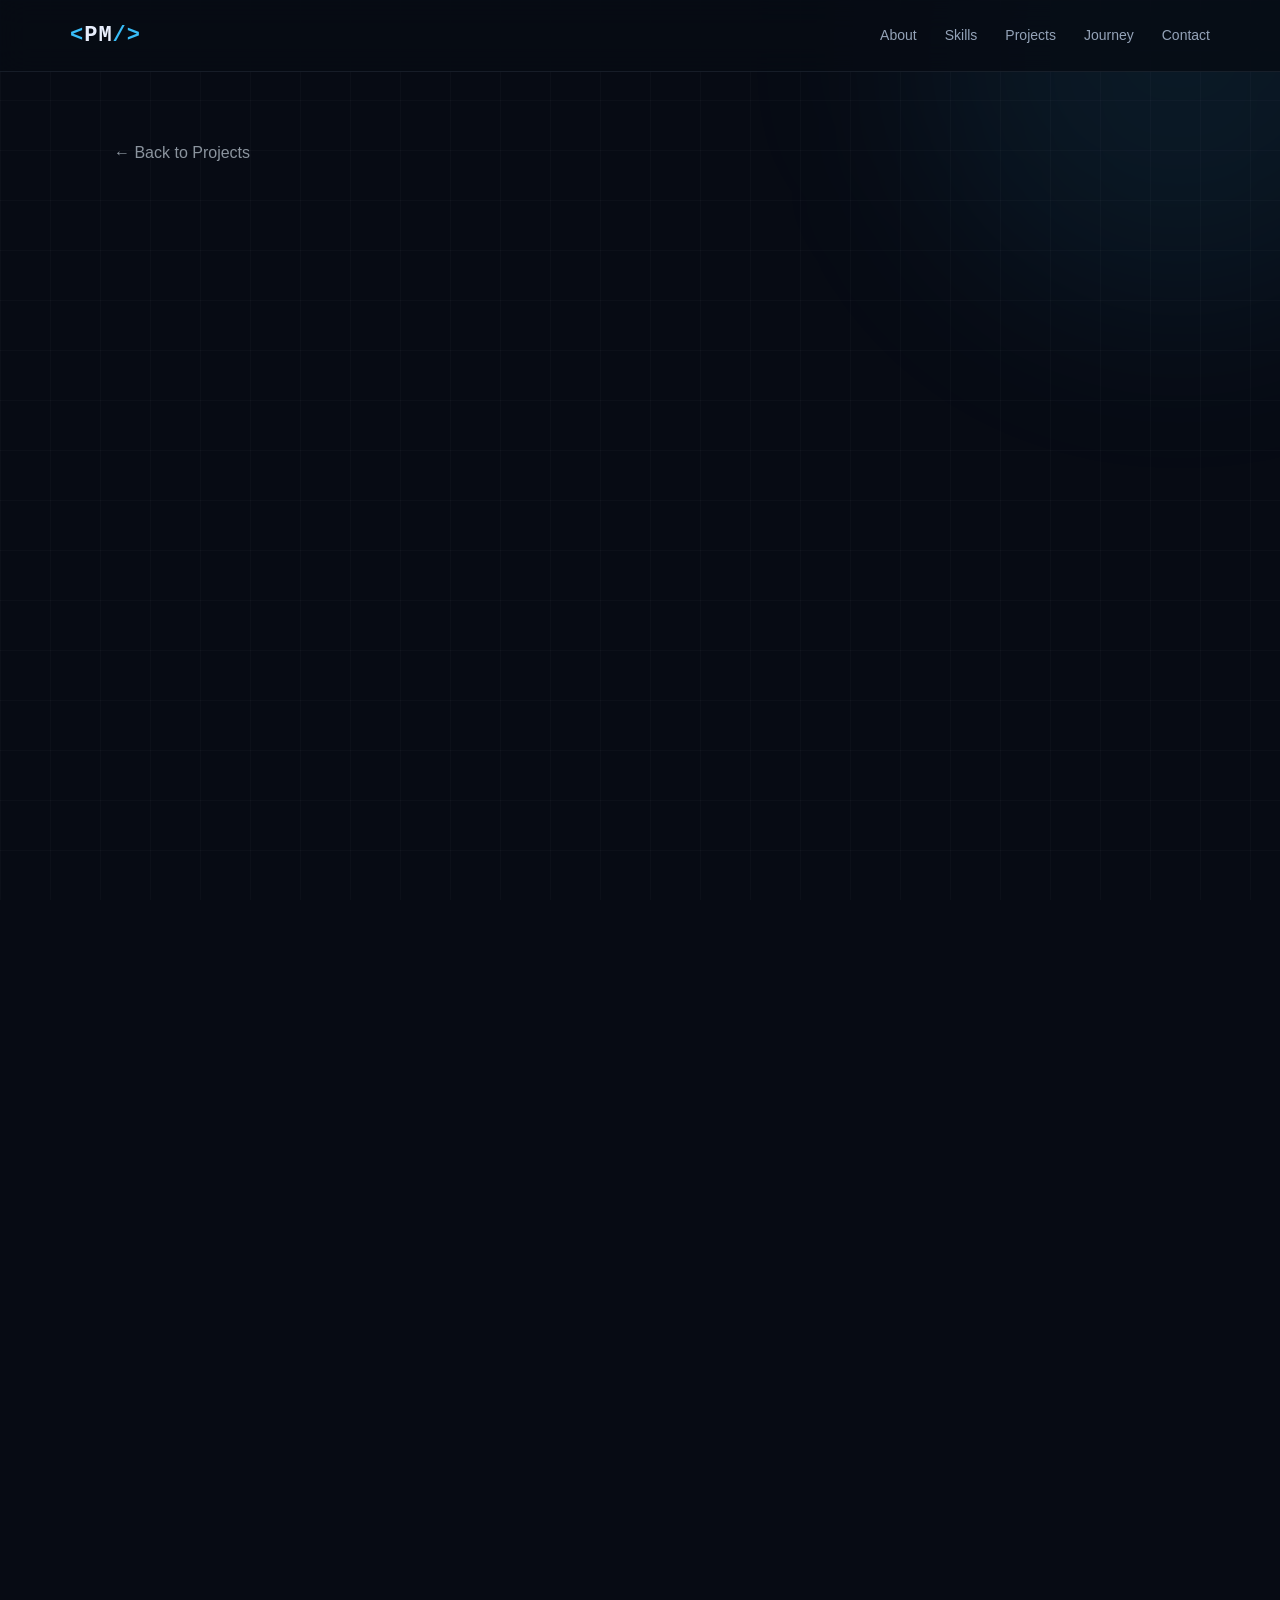
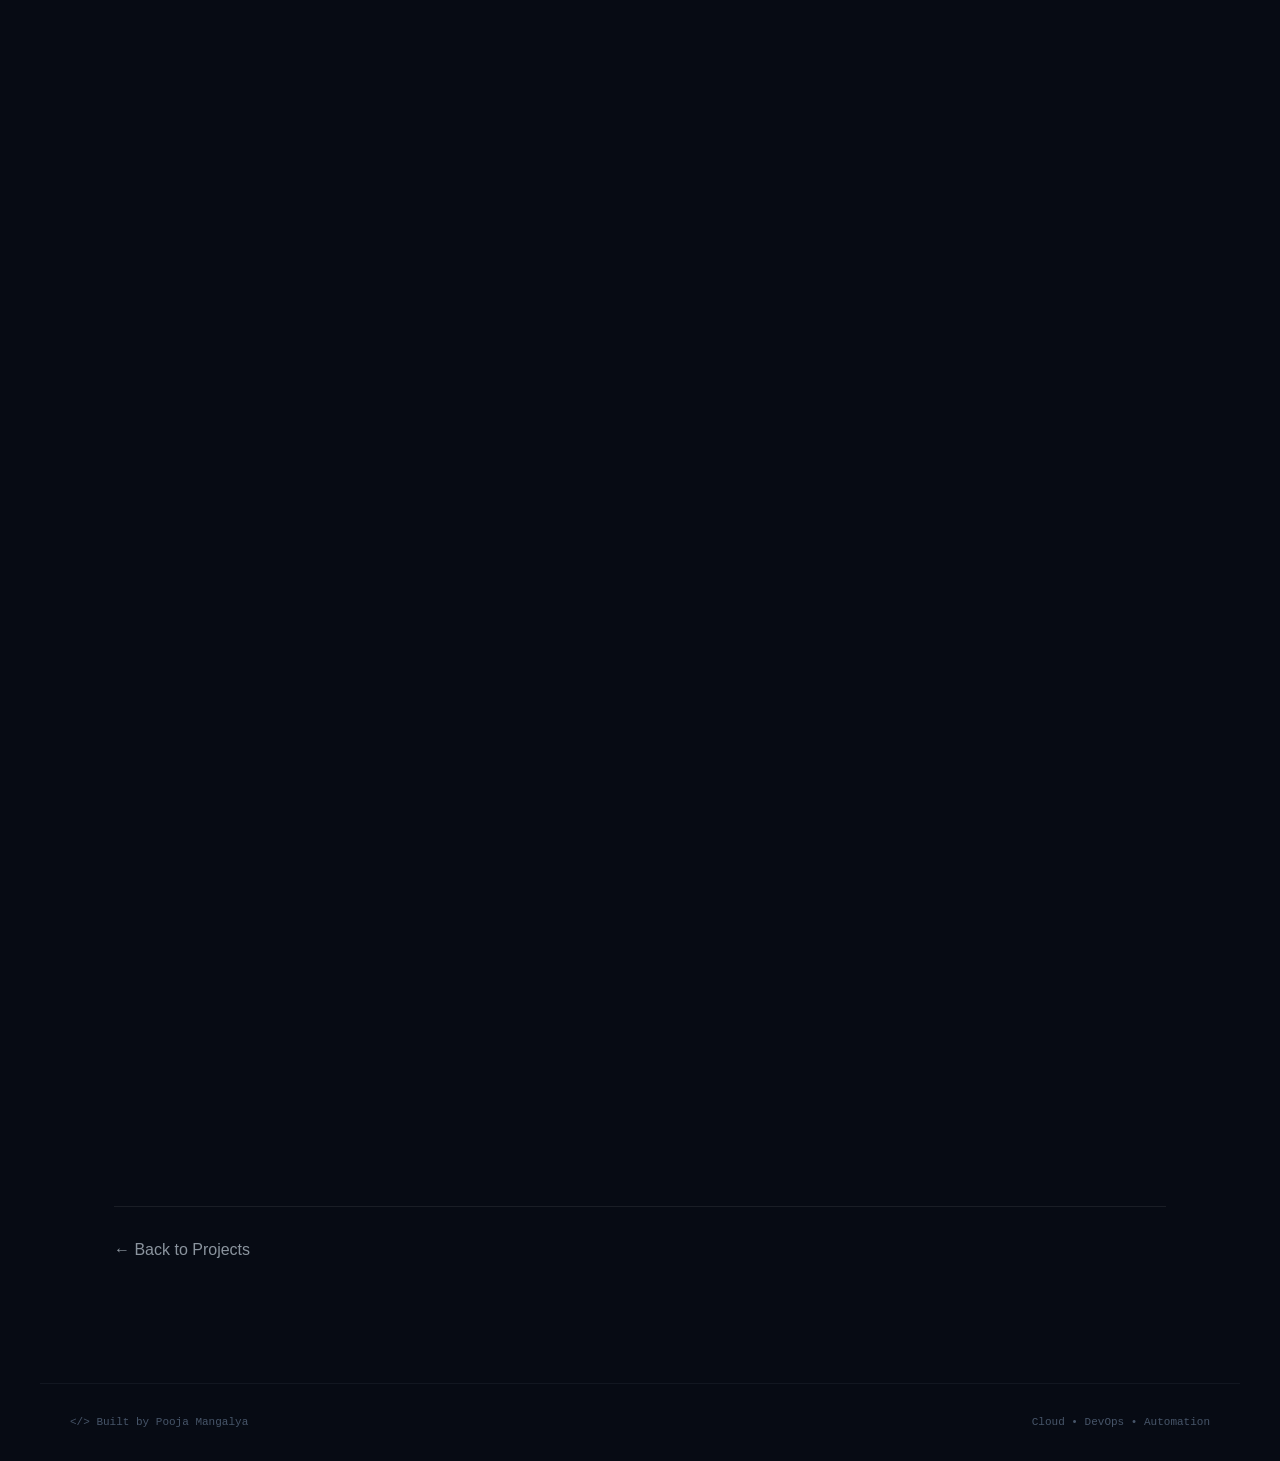
==== project-aws.html @ 2af5103a "Create project-aws.html" ====
<!DOCTYPE html>
<html lang="en">

<head>
    <meta charset="UTF-8">
    <meta name="viewport" content="width=device-width, initial-scale=1.0">

    <title>AWS 3-Tier Architecture | Pooja Mangalya</title>

    <meta name="description"
        content="AWS 3-Tier Architecture project by Pooja Mangalya.">

    <link rel="stylesheet" href="style.css">

    <style>
        /* =========================
           PROJECT CASE STUDY
           ========================= */

        .case-study {
            max-width: 1100px;
            margin: 0 auto;
            padding: 140px 24px 80px;
        }

        .back-link {
            display: inline-block;
            margin-bottom: 40px;
            color: #8b949e;
            text-decoration: none;
            transition: 0.3s;
        }

        .back-link:hover {
            color: #00d9ff;
            transform: translateX(-5px);
        }

        .case-label {
            color: #00d9ff;
            font-size: 0.85rem;
            letter-spacing: 2px;
            margin-bottom: 15px;
        }

        .case-study h1 {
            font-size: clamp(2.5rem, 6vw, 5rem);
            line-height: 1.05;
            margin-bottom: 25px;
        }

        .case-study h1 span {
            color: #00d9ff;
        }

        .case-intro {
            max-width: 750px;
            color: #aab4c3;
            font-size: 1.1rem;
            line-height: 1.8;
            margin-bottom: 35px;
        }

        .case-tags {
            display: flex;
            flex-wrap: wrap;
            gap: 10px;
            margin-bottom: 70px;
        }

        .case-tags span {
            border: 1px solid rgba(0, 217, 255, 0.3);
            padding: 8px 14px;
            border-radius: 20px;
            color: #d7e1ea;
            font-size: 0.85rem;
        }

        .case-section {
            margin-bottom: 70px;
        }

        .case-section h2 {
            font-size: 2rem;
            margin-bottom: 20px;
        }

        .case-section h2 span {
            color: #00d9ff;
        }

        .case-section p,
        .case-section li {
            color: #aab4c3;
            line-height: 1.8;
        }

        .case-section ul {
            padding-left: 20px;
        }

        /* Architecture placeholder */

        .architecture-placeholder {
            min-height: 300px;
            border: 1px dashed rgba(0, 217, 255, 0.35);
            border-radius: 18px;
            display: flex;
            align-items: center;
            justify-content: center;
            text-align: center;
            padding: 30px;
            background: rgba(0, 217, 255, 0.03);
        }

        .architecture-placeholder div {
            max-width: 500px;
        }

        .architecture-placeholder .placeholder-icon {
            font-size: 3rem;
            margin-bottom: 15px;
        }

        .architecture-placeholder h3 {
            margin-bottom: 10px;
        }

        .architecture-placeholder p {
            margin: 0;
        }

        /* Architecture flow */

        .architecture-flow {
            display: flex;
            flex-wrap: wrap;
            align-items: center;
            justify-content: center;
            gap: 15px;
            margin-top: 30px;
        }

        .architecture-box {
            padding: 18px 22px;
            border: 1px solid rgba(0, 217, 255, 0.25);
            border-radius: 12px;
            background: rgba(255, 255, 255, 0.03);
            text-align: center;
            min-width: 130px;
        }

        .architecture-box strong {
            display: block;
            margin-bottom: 5px;
        }

        .architecture-box small {
            color: #8b949e;
        }

        .architecture-arrow {
            color: #00d9ff;
            font-size: 1.5rem;
        }

        /* Info cards */

        .info-grid {
            display: grid;
            grid-template-columns: repeat(auto-fit, minmax(220px, 1fr));
            gap: 20px;
        }

        .info-card {
            padding: 25px;
            border: 1px solid rgba(255, 255, 255, 0.08);
            border-radius: 16px;
            background: rgba(255, 255, 255, 0.025);
        }

        .info-card h3 {
            margin-bottom: 10px;
        }

        .info-card p {
            margin: 0;
            font-size: 0.95rem;
        }

        .case-footer {
            margin-top: 80px;
            padding-top: 30px;
            border-top: 1px solid rgba(255, 255, 255, 0.08);
        }

        @media (max-width: 700px) {

            .case-study {
                padding-top: 110px;
            }

            .architecture-arrow {
                transform: rotate(90deg);
            }

        }
    </style>

</head>


<body>

    <!-- NAVBAR -->

    <header class="navbar">

        <div class="nav-container">

            <a href="index.html" class="logo">
                <span>&lt;</span>PM<span>/&gt;</span>
            </a>

            <nav>
                <a href="index.html#about">About</a>
                <a href="index.html#skills">Skills</a>
                <a href="index.html#projects">Projects</a>
                <a href="index.html#journey">Journey</a>
                <a href="index.html#contact">Contact</a>
            </nav>

        </div>

    </header>


    <!-- CASE STUDY -->

    <main class="case-study">

        <a href="index.html#projects" class="back-link">
            ← Back to Projects
        </a>


        <!-- HEADER -->

        <section>

            <p class="case-label">
                PROJECT 01 / AWS / CLOUD
            </p>

            <h1>
                AWS <span>3-Tier</span><br>
                Architecture
            </h1>

            <p class="case-intro">
                Designed and implemented a three-tier application architecture
                on AWS using separate layers for presentation, application
                processing and database services.
            </p>


            <div class="case-tags">

                <span>AWS</span>
                <span>VPC</span>
                <span>EC2</span>
                <span>Load Balancer</span>
                <span>RDS</span>
                <span>Networking</span>

            </div>

        </section>


        <!-- OBJECTIVE -->

        <section class="case-section">

            <h2>
                Project <span>Objective</span>
            </h2>

            <p>
                The objective was to understand how a scalable and secure
                application can be structured on AWS by separating the
                presentation, application and database layers.
            </p>

            <p>
                The architecture was designed to isolate resources into
                appropriate network layers while allowing controlled
                communication between them.
            </p>

        </section>


        <!-- ARCHITECTURE -->

        <section class="case-section">

            <h2>
                Architecture
            </h2>

            <!-- PLACEHOLDER FOR YOUR FUTURE DIAGRAM -->

            <div class="architecture-placeholder">

                <div>

                    <div class="placeholder-icon">
                        ☁️
                    </div>

                    <h3>
                        Architecture Diagram Coming Soon
                    </h3>

                    <p>
                        I will add the architecture diagram and screenshots
                        after rebuilding this project as part of my AWS
                        knowledge refresh.
                    </p>

                </div>

            </div>


            <!-- SIMPLE FLOW -->

            <div class="architecture-flow">

                <div class="architecture-box">
                    <strong>Internet</strong>
                    <small>Users</small>
                </div>

                <div class="architecture-arrow">→</div>

                <div class="architecture-box">
                    <strong>ALB</strong>
                    <small>Load Balancer</small>
                </div>

                <div class="architecture-arrow">→</div>

                <div class="architecture-box">
                    <strong>EC2</strong>
                    <small>Application</small>
                </div>

                <div class="architecture-arrow">→</div>

                <div class="architecture-box">
                    <strong>RDS</strong>
                    <small>Database</small>
                </div>

            </div>

        </section>


        <!-- WHAT I BUILT -->

        <section class="case-section">

            <h2>
                What I <span>Built</span>
            </h2>

            <div class="info-grid">

                <div class="info-card">

                    <h3>🌐 VPC</h3>

                    <p>
                        Created a dedicated AWS VPC to provide an isolated
                        network environment for the application.
                    </p>

                </div>


                <div class="info-card">

                    <h3>⚖️ Load Balancer</h3>

                    <p>
                        Used a load balancer to distribute incoming
                        application traffic across available instances.
                    </p>

                </div>


                <div class="info-card">

                    <h3>💻 EC2</h3>

                    <p>
                        Used EC2 instances to host the application layer
                        of the architecture.
                    </p>

                </div>


                <div class="info-card">

                    <h3>🗄️ RDS</h3>

                    <p>
                        Used Amazon RDS as the database layer, keeping
                        database resources separate from the application layer.
                    </p>

                </div>

            </div>

        </section>


        <!-- NETWORKING -->

        <section class="case-section">

            <h2>
                Networking & <span>Security</span>
            </h2>

            <ul>

                <li>
                    Designed separate network layers for different
                    application components.
                </li>

                <li>
                    Configured routing and connectivity between required
                    resources.
                </li>

                <li>
                    Used security controls to restrict unnecessary access
                    between layers.
                </li>

                <li>
                    Applied the principle of allowing only required
                    communication between components.
                </li>

            </ul>

        </section>


        <!-- SCALABILITY -->

        <section class="case-section">

            <h2>
                Scalability
            </h2>

            <p>
                A three-tier architecture provides a foundation for scaling
                individual layers independently. The application layer can
                be expanded without directly exposing or modifying the
                database layer.
            </p>

        </section>


        <!-- LEARNINGS -->

        <section class="case-section">

            <h2>
                Key <span>Learnings</span>
            </h2>

            <div class="info-grid">

                <div class="info-card">

                    <h3>☁ AWS Networking</h3>

                    <p>
                        Improved my understanding of VPCs, subnets,
                        routing and connectivity.
                    </p>

                </div>


                <div class="info-card">

                    <h3>🔐 Security</h3>

                    <p>
                        Learned why application components should not
                        all be directly exposed to the internet.
                    </p>

                </div>


                <div class="info-card">

                    <h3>📈 Architecture</h3>

                    <p>
                        Understood how separating application layers
                        improves organization and scalability.
                    </p>

                </div>


                <div class="info-card">

                    <h3>🛠 Hands-on Practice</h3>

                    <p>
                        Gained practical experience working with
                        AWS infrastructure components.
                    </p>

                </div>

            </div>

        </section>


        <!-- FUTURE UPDATE -->

        <section class="case-section">

            <h2>
                Next <span>Iteration</span>
            </h2>

            <p>
                I plan to rebuild this architecture from scratch to
                strengthen my AWS networking and architecture fundamentals.
                The updated architecture diagram, screenshots and
                implementation notes will be added here afterward.
            </p>

        </section>


        <!-- FOOTER -->

        <div class="case-footer">

            <a href="index.html#projects" class="back-link">
                ← Back to Projects
            </a>

        </div>

    </main>


    <footer>

        <p>
            &lt;/&gt; Built by Pooja Mangalya
        </p>

        <p>
            Cloud • DevOps • Automation
        </p>

    </footer>


</body>

</html>
---- style.css ----
/* =========================================================
   POOJA MANGALYA — CLOUD & DEVOPS PORTFOLIO
   Creative Cloud / Terminal Theme
   ========================================================= */


/* =========================
   GLOBAL
   ========================= */

* {
    margin: 0;
    padding: 0;
    box-sizing: border-box;
}

html {
    scroll-behavior: smooth;
}

body {
    font-family: "Segoe UI", Arial, sans-serif;
    background: #070b14;
    color: #e8eefc;
    line-height: 1.6;
    overflow-x: hidden;
}

a {
    color: inherit;
    text-decoration: none;
}

::selection {
    background: #38bdf8;
    color: #070b14;
}


/* =========================
   BACKGROUND
   ========================= */

body::before {
    content: "";
    position: fixed;
    inset: 0;
    pointer-events: none;
    z-index: -1;

    background-image:
        linear-gradient(rgba(255,255,255,0.025) 1px, transparent 1px),
        linear-gradient(90deg, rgba(255,255,255,0.025) 1px, transparent 1px);

    background-size: 50px 50px;
}

body::after {
    content: "";
    position: fixed;
    width: 500px;
    height: 500px;
    top: -200px;
    right: -150px;
    border-radius: 50%;
    background: rgba(56, 189, 248, 0.08);
    filter: blur(100px);
    pointer-events: none;
    z-index: -1;
}


/* =========================
   NAVBAR
   ========================= */

.navbar {
    position: fixed;
    top: 0;
    left: 0;
    width: 100%;
    z-index: 1000;

    background: rgba(7, 11, 20, 0.82);
    backdrop-filter: blur(15px);
    border-bottom: 1px solid rgba(148, 163, 184, 0.12);
}

.nav-container {
    max-width: 1200px;
    margin: auto;

    padding: 18px 30px;

    display: flex;
    align-items: center;
    justify-content: space-between;
}

.logo {
    font-family: monospace;
    font-size: 22px;
    font-weight: 800;
    letter-spacing: 1px;
}

.logo span {
    color: #38bdf8;
}

nav {
    display: flex;
    gap: 28px;
}

nav a {
    font-size: 14px;
    color: #94a3b8;
    transition: 0.3s;
}

nav a:hover {
    color: #38bdf8;
}

.menu-btn {
    display: none;
    border: none;
    background: transparent;
    color: #e8eefc;
    font-size: 25px;
    cursor: pointer;
}


/* =========================
   HERO
   ========================= */

.hero {
    min-height: 100vh;
    max-width: 1200px;
    margin: auto;

    padding: 150px 30px 80px;

    display: grid;
    grid-template-columns: 1.15fr 0.85fr;
    align-items: center;
    gap: 60px;

    position: relative;
}

.hero-content {
    position: relative;
    z-index: 2;
}

.terminal-label {
    display: inline-block;

    padding: 9px 15px;

    border: 1px solid rgba(56, 189, 248, 0.25);
    border-radius: 6px;

    background: rgba(15, 23, 42, 0.7);

    font-family: monospace;
    font-size: 13px;

    color: #94a3b8;

    margin-bottom: 30px;
}

.terminal-dot {
    display: inline-block;

    width: 8px;
    height: 8px;

    background: #4ade80;
    border-radius: 50%;

    margin-right: 8px;

    box-shadow: 0 0 10px rgba(74, 222, 128, 0.7);
}

.typing-text {
    color: #38bdf8;
    margin-left: 5px;
}

.hero-small {
    color: #38bdf8;
    font-family: monospace;
    font-size: 14px;
    letter-spacing: 4px;
    margin-bottom: 10px;
}

.hero h1 {
    font-size: clamp(55px, 8vw, 90px);
    line-height: 0.95;
    letter-spacing: -4px;
    margin-bottom: 20px;
}

.hero h1 span {
    display: block;

    background: linear-gradient(
        90deg,
        #38bdf8,
        #818cf8,
        #c084fc
    );

    -webkit-background-clip: text;
    -webkit-text-fill-color: transparent;
}

.hero h2 {
    font-size: 24px;
    font-weight: 400;
    color: #cbd5e1;
    margin-bottom: 20px;
}

.hero-description {
    max-width: 650px;
    color: #94a3b8;
    font-size: 17px;
}

.hero-description strong {
    color: #e2e8f0;
}

.hero-tags {
    display: flex;
    flex-wrap: wrap;
    gap: 10px;
    margin: 25px 0;
}

.hero-tags span {
    padding: 7px 12px;

    border: 1px solid rgba(148, 163, 184, 0.15);
    border-radius: 20px;

    background: rgba(15, 23, 42, 0.7);

    font-size: 13px;
    color: #cbd5e1;
}

.hero-buttons {
    display: flex;
    flex-wrap: wrap;
    gap: 14px;
    margin-top: 30px;
}

.btn {
    display: inline-block;

    padding: 12px 22px;

    border-radius: 7px;

    font-size: 14px;
    font-weight: 600;

    transition: 0.3s;
}

.primary-btn {
    background: #38bdf8;
    color: #06111c;

    box-shadow: 0 0 25px rgba(56, 189, 248, 0.15);
}

.primary-btn:hover {
    transform: translateY(-3px);
    box-shadow: 0 0 35px rgba(56, 189, 248, 0.35);
}

.secondary-btn {
    border: 1px solid rgba(148, 163, 184, 0.25);
    color: #cbd5e1;
}

.secondary-btn:hover {
    border-color: #38bdf8;
    color: #38bdf8;
}

.social-links {
    display: flex;
    gap: 22px;
    margin-top: 25px;
}

.social-links a {
    font-family: monospace;
    font-size: 13px;
    color: #64748b;
    transition: 0.3s;
}

.social-links a:hover {
    color: #38bdf8;
}


/* =========================
   HERO CLOUD VISUAL
   ========================= */

.hero-visual {
    height: 500px;
    position: relative;

    display: flex;
    align-items: center;
    justify-content: center;
}

.cloud-core {
    width: 250px;
    height: 250px;

    border-radius: 50%;

    display: flex;
    flex-direction: column;
    align-items: center;
    justify-content: center;

    background:
        radial-gradient(
            circle,
            rgba(56, 189, 248, 0.18),
            rgba(15, 23, 42, 0.5) 65%
        );

    border: 1px solid rgba(56, 189, 248, 0.25);

    box-shadow:
        0 0 50px rgba(56, 189, 248, 0.1),
        inset 0 0 50px rgba(56, 189, 248, 0.04);

    z-index: 2;
}

.cloud-icon {
    font-size: 60px;
    margin-bottom: 8px;
}

.cloud-core p {
    font-family: monospace;
    font-size: 10px;
    letter-spacing: 3px;
    color: #64748b;
}

.cloud-orbit {
    position: absolute;

    border: 1px dashed rgba(56, 189, 248, 0.2);

    border-radius: 50%;
}

.orbit-one {
    width: 370px;
    height: 370px;
    animation: rotate 18s linear infinite;
}

.orbit-two {
    width: 480px;
    height: 230px;
    transform: rotate(-30deg);
    animation: rotateReverse 22s linear infinite;
}

@keyframes rotate {
    from {
        transform: rotate(0deg);
    }

    to {
        transform: rotate(360deg);
    }
}

@keyframes rotateReverse {
    from {
        transform: rotate(-30deg);
    }

    to {
        transform: rotate(-390deg);
    }
}

.floating-card {
    position: absolute;

    padding: 10px 15px;

    border: 1px solid rgba(148, 163, 184, 0.15);
    border-radius: 7px;

    background: rgba(15, 23, 42, 0.85);

    backdrop-filter: blur(10px);

    font-family: monospace;
    font-size: 12px;

    color: #cbd5e1;

    box-shadow: 0 10px 30px rgba(0,0,0,0.2);

    z-index: 3;
}

.card-aws {
    top: 60px;
    right: 30px;
}

.card-docker {
    bottom: 70px;
    right: 20px;
}

.card-terraform {
    bottom: 40px;
    left: 30px;
}

.card-linux {
    top: 120px;
    left: 20px;
}


/* =========================
   SECTIONS
   ========================= */

.section {
    max-width: 1200px;
    margin: auto;

    padding: 110px 30px;
}

.section-heading {
    max-width: 750px;
    margin-bottom: 55px;
}

.section-number {
    font-family: monospace;
    color: #38bdf8;
    font-size: 12px;
    letter-spacing: 3px;
    margin-bottom: 15px;
}

.section-heading h2 {
    font-size: clamp(34px, 5vw, 55px);
    line-height: 1.1;
    margin-bottom: 18px;
}

.section-heading h2 span {
    color: #38bdf8;
}

.section-heading > p:last-child {
    color: #64748b;
}


/* =========================
   ABOUT
   ========================= */

.about-grid {
    display: grid;
    grid-template-columns: 1fr 1fr;
    gap: 70px;
    align-items: center;
}

.about-text p {
    color: #94a3b8;
    margin-bottom: 20px;
    font-size: 16px;
}

.about-text strong {
    color: #e2e8f0;
}

.about-terminal {
    border: 1px solid rgba(148, 163, 184, 0.15);
    border-radius: 10px;

    overflow: hidden;

    background: #0b1120;

    box-shadow: 0 20px 60px rgba(0,0,0,0.2);
}

.terminal-top {
    height: 38px;

    display: flex;
    align-items: center;

    gap: 7px;

    padding: 0 15px;

    border-bottom: 1px solid rgba(148, 163, 184, 0.1);

    background: #0f172a;
}

.terminal-top span {
    width: 9px;
    height: 9px;
    border-radius: 50%;
    background: #475569;
}

.terminal-body {
    padding: 25px;

    font-family: monospace;
    font-size: 13px;

    color: #94a3b8;
}

.terminal-body p {
    margin-bottom: 18px;
}

.green {
    color: #4ade80;
}

.cursor {
    animation: blink 1s infinite;
    color: #38bdf8;
}

@keyframes blink {
    50% {
        opacity: 0;
    }
}


/* =========================
   SKILLS
   ========================= */

.skills-section {
    border-top: 1px solid rgba(148, 163, 184, 0.07);
    border-bottom: 1px solid rgba(148, 163, 184, 0.07);
}

.skills-grid {
    display: grid;
    grid-template-columns: repeat(4, 1fr);
    gap: 18px;
}

.skill-card {
    padding: 28px;

    background: rgba(15, 23, 42, 0.5);

    border: 1px solid rgba(148, 163, 184, 0.12);

    border-radius: 10px;

    transition: 0.3s;
}

.skill-card:hover {
    transform: translateY(-6px);

    border-color: rgba(56, 189, 248, 0.4);

    box-shadow: 0 15px 40px rgba(0,0,0,0.2);
}

.skill-icon {
    font-size: 27px;
    margin-bottom: 18px;
}

.skill-card h3 {
    margin-bottom: 8px;
}

.skill-card p {
    color: #64748b;
    font-size: 13px;
}


/* =========================
   PROJECTS
   ========================= */

.projects-grid {
    display: grid;
    grid-template-columns: repeat(2, 1fr);
    gap: 22px;
}

.project-card {
    position: relative;

    padding: 35px;

    background:
        linear-gradient(
            145deg,
            rgba(15, 23, 42, 0.9),
            rgba(7, 11, 20, 0.8)
        );

    border: 1px solid rgba(148, 163, 184, 0.12);

    border-radius: 12px;

    overflow: hidden;

    transition: 0.35s;
}

.project-card::before {
    content: "";

    position: absolute;

    width: 180px;
    height: 180px;

    top: -100px;
    right: -100px;

    border-radius: 50%;

    background: rgba(56, 189, 248, 0.08);

    filter: blur(30px);
}

.project-card:hover {
    transform: translateY(-7px);

    border-color: rgba(56, 189, 248, 0.3);

    box-shadow: 0 20px 50px rgba(0,0,0,0.25);
}

.project-number {
    position: absolute;

    top: 25px;
    right: 30px;

    font-family: monospace;

    font-size: 35px;

    color: rgba(148, 163, 184, 0.08);
}

.project-top {
    display: flex;
    justify-content: space-between;
    align-items: center;

    margin-bottom: 25px;
}

.project-type {
    font-family: monospace;
    font-size: 11px;
    letter-spacing: 2px;
    color: #38bdf8;
}

.project-status {
    font-family: monospace;
    font-size: 9px;
    color: #4ade80;
}

.project-card h3 {
    font-size: 24px;
    margin-bottom: 13px;
}

.project-card > p {
    color: #64748b;
    font-size: 14px;
    min-height: 70px;
}

.tech-tags {
    display: flex;
    flex-wrap: wrap;
    gap: 7px;

    margin: 20px 0;
}

.tech-tags span {
    padding: 5px 9px;

    border-radius: 4px;

    background: #111827;

    color: #94a3b8;

    font-family: monospace;
    font-size: 10px;
}

.project-link {
    display: inline-block;

    margin-top: 5px;

    font-family: monospace;

    font-size: 12px;

    color: #38bdf8;
}

.project-link:hover {
    text-decoration: underline;
}


/* =========================
   JOURNEY
   ========================= */

.journey {
    position: relative;

    max-width: 800px;

    margin: auto;
}

.journey-line {
    position: absolute;

    left: 24px;
    top: 0;
    bottom: 0;

    width: 1px;

    background: rgba(56, 189, 248, 0.2);
}

.journey-item {
    position: relative;

    display: grid;
    grid-template-columns: 50px 1fr;

    gap: 25px;

    margin-bottom: 40px;
}

.journey-dot {
    width: 48px;
    height: 48px;

    display: flex;
    align-items: center;
    justify-content: center;

    border-radius: 50%;

    background: #0b1120;

    border: 1px solid rgba(56, 189, 248, 0.35);

    color: #38bdf8;

    font-family: monospace;
    font-size: 11px;

    z-index: 2;
}

.journey-item h3 {
    margin-bottom: 5px;
}

.journey-item p {
    color: #64748b;
    font-size: 14px;
}


/* =========================
   INTERNSHIP
   ========================= */

.internship-card {
    padding: 40px;

    border: 1px solid rgba(56, 189, 248, 0.18);

    border-radius: 12px;

    background:
        linear-gradient(
            135deg,
            rgba(14, 30, 50, 0.8),
            rgba(15, 23, 42, 0.5)
        );
}

.internship-header {
    display: flex;
    align-items: center;
    justify-content: space-between;

    padding-bottom: 25px;

    border-bottom: 1px solid rgba(148, 163, 184, 0.1);
}

.internship-label {
    font-family: monospace;
    font-size: 11px;
    letter-spacing: 2px;
    color: #38bdf8;
}

.internship-header h3 {
    font-size: 28px;
    margin: 7px 0;
}

.internship-header > div:first-child p:last-child {
    color: #64748b;
    font-size: 13px;
}

.internship-badge {
    padding: 15px 20px;

    border: 1px solid rgba(56, 189, 248, 0.25);

    border-radius: 7px;

    font-family: monospace;

    color: #38bdf8;

    background: rgba(56, 189, 248, 0.05);
}

.internship-content {
    padding-top: 25px;
}

.internship-content > p {
    color: #94a3b8;
}

.internship-tech {
    display: flex;
    flex-wrap: wrap;
    gap: 10px;

    margin-top: 20px;
}

.internship-tech span {
    padding: 7px 12px;

    background: #111827;

    border-radius: 5px;

    color: #94a3b8;

    font-family: monospace;
    font-size: 11px;
}


/* =========================
   ARCHITECTURE
   ========================= */

.architecture-section {
    border-top: 1px solid rgba(148, 163, 184, 0.07);
}

.architecture {
    display: flex;

    align-items: center;
    justify-content: center;

    gap: 15px;

    flex-wrap: wrap;
}

.architecture-node {
    min-width: 130px;

    padding: 20px 15px;

    text-align: center;

    border: 1px solid rgba(56, 189, 248, 0.2);

    border-radius: 8px;

    background: rgba(15, 23, 42, 0.7);
}

.architecture-node strong {
    display: block;
    font-family: monospace;
    color: #e2e8f0;
    font-size: 13px;
}

.architecture-node small {
    display: block;

    margin-top: 5px;

    color: #64748b;

    font-size: 10px;
}

.architecture-arrow {
    color: #38bdf8;
    font-size: 20px;
}

.architecture-note {
    text-align: center;

    margin-top: 30px;

    font-family: monospace;

    font-size: 12px;

    color: #64748b;
}


/* =========================
   CONTACT
   ========================= */

.contact-section {
    padding-bottom: 140px;
}

.contact-box {
    text-align: center;

    max-width: 850px;

    margin: auto;

    padding: 70px 30px;

    border: 1px solid rgba(56, 189, 248, 0.18);

    border-radius: 15px;

    background:
        radial-gradient(
            circle at center,
            rgba(56, 189, 248, 0.08),
            transparent 65%
        );
}

.contact-box h2 {
    font-size: clamp(40px, 6vw, 65px);

    line-height: 1.1;

    margin-bottom: 20px;
}

.contact-box h2 span {
    color: #38bdf8;
}

.contact-box > p:not(.section-number) {
    max-width: 600px;

    margin: 0 auto 30px;

    color: #64748b;
}

.contact-links {
    display: flex;
    justify-content: center;
    gap: 25px;

    margin-top: 25px;
}

.contact-links a {
    font-family: monospace;

    font-size: 12px;

    color: #64748b;
}

.contact-links a:hover {
    color: #38bdf8;
}


/* =========================
   FOOTER
   ========================= */

footer {
    padding: 30px;

    border-top: 1px solid rgba(148, 163, 184, 0.08);

    display: flex;

    justify-content: space-between;

    max-width: 1200px;

    margin: auto;

    color: #475569;

    font-family: monospace;

    font-size: 11px;
}


/* =========================
   SCROLL ANIMATION
   ========================= */

section {
    opacity: 0;
    transform: translateY(30px);

    transition:
        opacity 0.7s ease,
        transform 0.7s ease;
}

section.visible {
    opacity: 1;
    transform: translateY(0);
}


/* =========================
   RESPONSIVE
   ========================= */

@media (max-width: 900px) {

    .hero {
        grid-template-columns: 1fr;

        padding-top: 130px;

        text-align: center;
    }

    .hero-description {
        margin: auto;
    }

    .hero-tags,
    .hero-buttons,
    .social-links {
        justify-content: center;
    }

    .hero-visual {
        height: 400px;
    }

    .about-grid {
        grid-template-columns: 1fr;
    }

    .skills-grid {
        grid-template-columns: repeat(2, 1fr);
    }

}


@media (max-width: 700px) {

    .nav-container {
        padding: 16px 20px;
    }

    nav {
        display: none;

        position: absolute;

        top: 65px;
        left: 15px;
        right: 15px;

        padding: 20px;

        flex-direction: column;

        gap: 18px;

        background: #0b1120;

        border: 1px solid rgba(148, 163, 184, 0.15);

        border-radius: 8px;
    }

    nav.active {
        display: flex;
    }

    .menu-btn {
        display: block;
    }

    .hero {
        padding-left: 20px;
        padding-right: 20px;
    }

    .hero h1 {
        font-size: 55px;
        letter-spacing: -3px;
    }

    .hero h2 {
        font-size: 20px;
    }

    .hero-visual {
        transform: scale(0.8);
        margin-top: -30px;
    }

    .section {
        padding: 80px 20px;
    }

    .skills-grid,
    .projects-grid {
        grid-template-columns: 1fr;
    }

    .project-card {
        padding: 28px;
    }

    .internship-card {
        padding: 28px;
    }

    .internship-header {
        align-items: flex-start;
        gap: 20px;
    }

    .internship-header h3 {
        font-size: 22px;
    }

    .internship-badge {
        display: none;
    }

    .architecture {
        flex-direction: column;
    }

    .architecture-arrow {
        transform: rotate(90deg);
    }

    footer {
        flex-direction: column;
        gap: 10px;

        padding: 25px 20px;
    }

}


@media (max-width: 450px) {

    .hero h1 {
        font-size: 46px;
    }

    .hero-visual {
        transform: scale(0.65);
        height: 320px;
        margin-top: -50px;
    }

    .hero-tags span {
        font-size: 11px;
    }

    .journey-item {
        gap: 15px;
    }

}
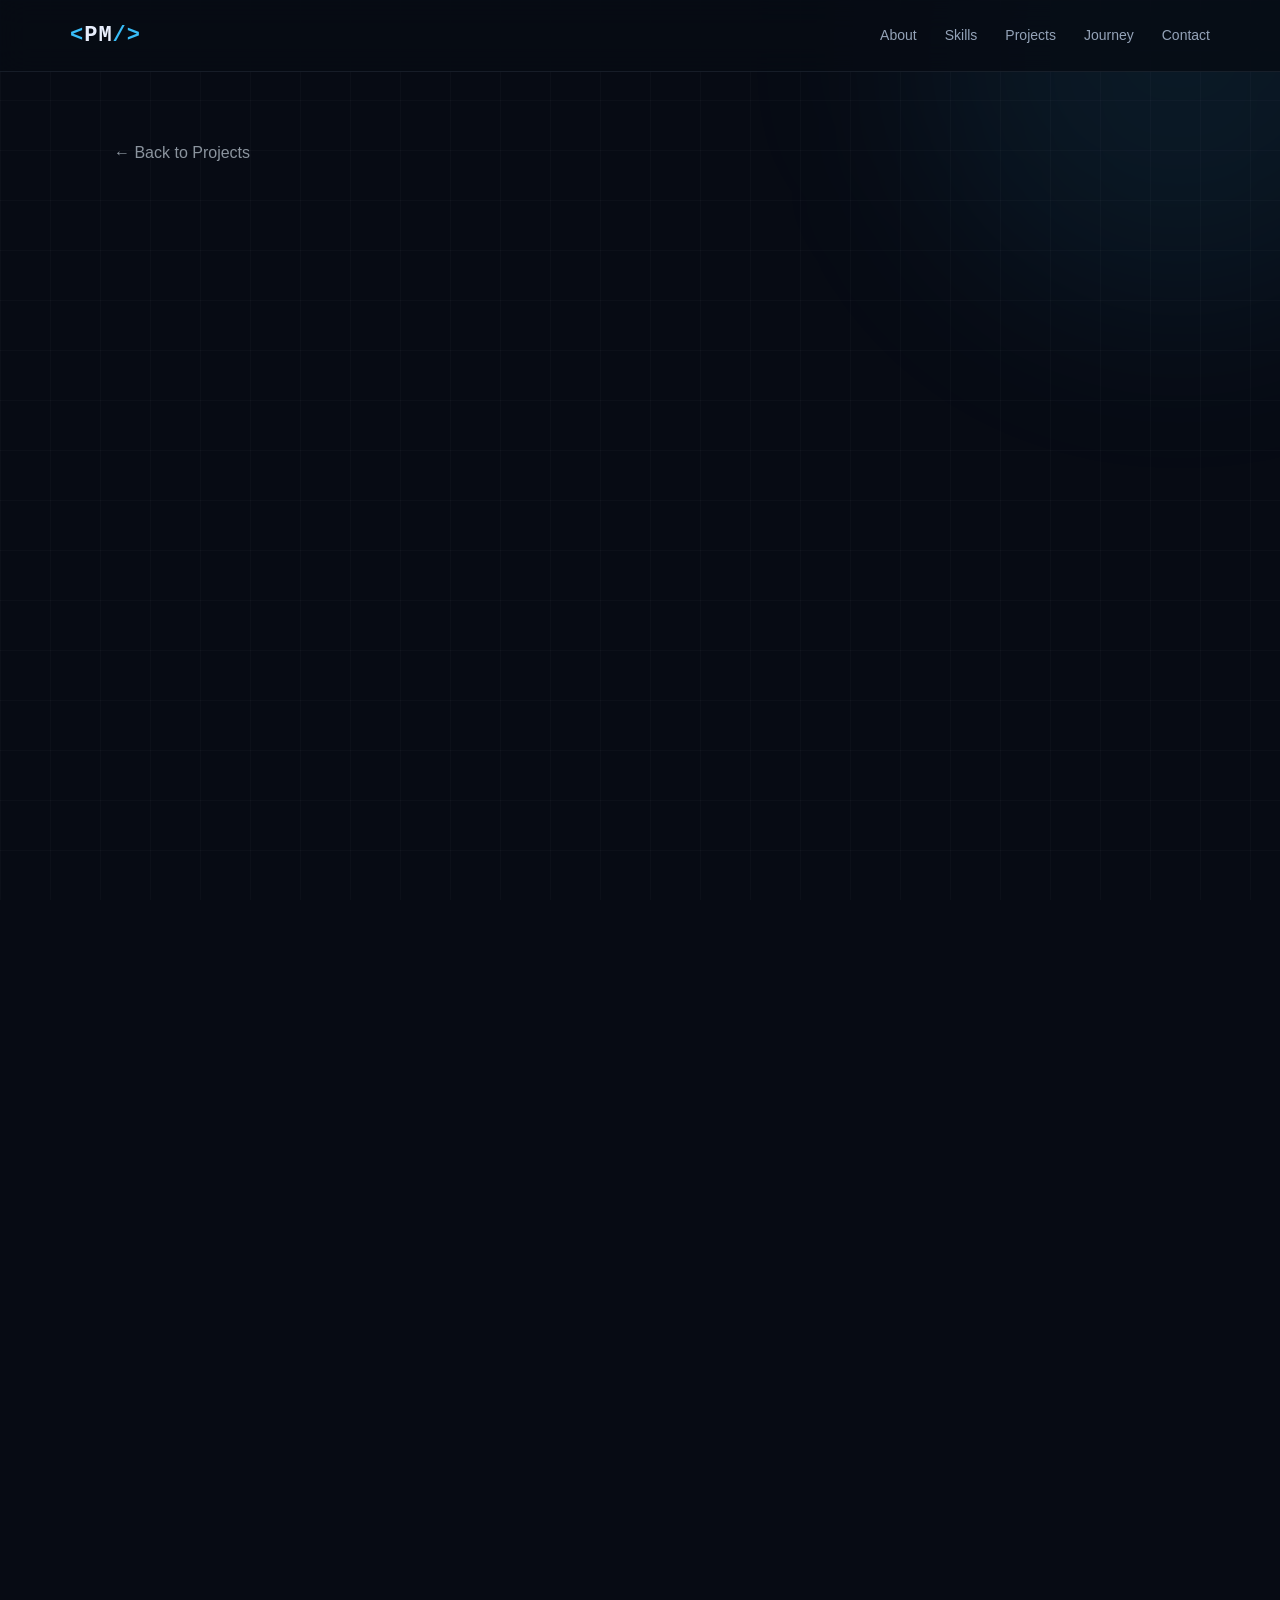
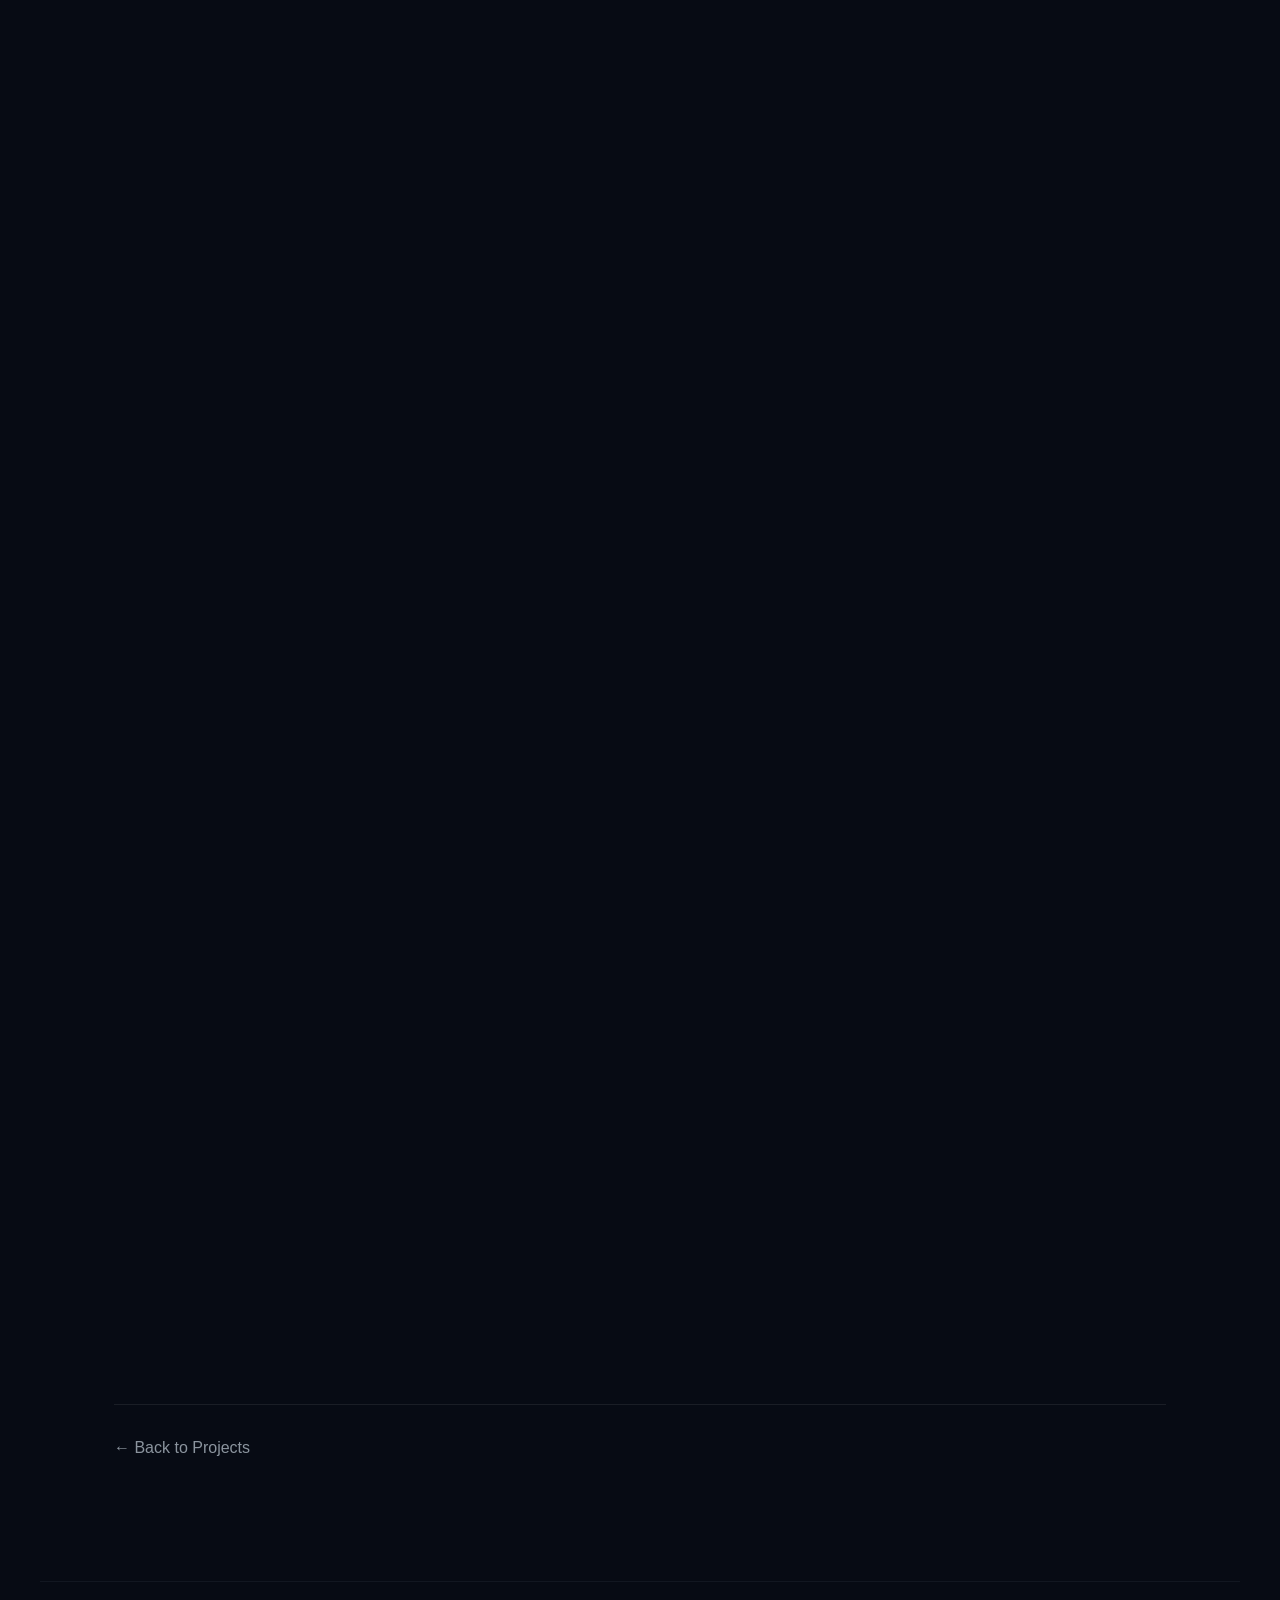
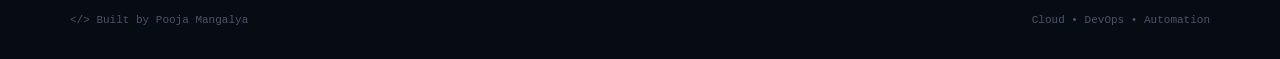
==== commit 00a03242: "Update project-aws.html" ====
--- a/project-aws.html
+++ b/project-aws.html
@@ -188,6 +188,29 @@
             font-size: 0.95rem;
         }
 
+        /* Troubleshooting */
+
+        .troubleshooting-list {
+            display: grid;
+            gap: 15px;
+        }
+
+        .troubleshooting-item {
+            padding: 20px 22px;
+            border-left: 3px solid #00d9ff;
+            border-radius: 10px;
+            background: rgba(255, 255, 255, 0.025);
+        }
+
+        .troubleshooting-item strong {
+            display: block;
+            margin-bottom: 6px;
+        }
+
+        .troubleshooting-item p {
+            margin: 0;
+        }
+
         .case-footer {
             margin-top: 80px;
             padding-top: 30px;
@@ -269,8 +292,11 @@
                 <span>AWS</span>
                 <span>VPC</span>
                 <span>EC2</span>
-                <span>Load Balancer</span>
+                <span>ALB</span>
+                <span>Target Group</span>
+                <span>Auto Scaling</span>
                 <span>RDS</span>
+                <span>NAT Gateway</span>
                 <span>Networking</span>
 
             </div>
@@ -309,7 +335,7 @@
                 Architecture
             </h2>
 
-            <!-- PLACEHOLDER FOR YOUR FUTURE DIAGRAM -->
+            <!-- PLACEHOLDER FOR FUTURE DIAGRAM -->
 
             <div class="architecture-placeholder">
 
@@ -324,9 +350,9 @@
                     </h3>
 
                     <p>
-                        I will add the architecture diagram and screenshots
-                        after rebuilding this project as part of my AWS
-                        knowledge refresh.
+                        The architecture diagram and implementation screenshots
+                        will be added after rebuilding the project and validating
+                        the AWS configuration.
                     </p>
 
                 </div>
@@ -353,6 +379,13 @@
                 <div class="architecture-arrow">→</div>
 
                 <div class="architecture-box">
+                    <strong>Target Group</strong>
+                    <small>Registered Targets</small>
+                </div>
+
+                <div class="architecture-arrow">→</div>
+
+                <div class="architecture-box">
                     <strong>EC2</strong>
                     <small>Application</small>
                 </div>
@@ -385,19 +418,33 @@
 
                     <p>
                         Created a dedicated AWS VPC to provide an isolated
-                        network environment for the application.
-                    </p>
-
-                </div>
-
-
-                <div class="info-card">
-
-                    <h3>⚖️ Load Balancer</h3>
-
-                    <p>
-                        Used a load balancer to distribute incoming
-                        application traffic across available instances.
+                        network environment for the application architecture.
+                    </p>
+
+                </div>
+
+
+                <div class="info-card">
+
+                    <h3>⚖️ Application Load Balancer</h3>
+
+                    <p>
+                        Used an Application Load Balancer to receive incoming
+                        application traffic and distribute requests to
+                        registered targets through a Target Group.
+                    </p>
+
+                </div>
+
+
+                <div class="info-card">
+
+                    <h3>🎯 Target Group</h3>
+
+                    <p>
+                        Used a Target Group to maintain the set of registered
+                        application targets and perform health checks before
+                        routing traffic to healthy targets.
                     </p>
 
                 </div>
@@ -408,8 +455,49 @@
                     <h3>💻 EC2</h3>
 
                     <p>
-                        Used EC2 instances to host the application layer
-                        of the architecture.
+                        Used EC2 instances to host the application layer.
+                        Application instances are designed to remain private
+                        and receive traffic through the load balancer.
+                    </p>
+
+                </div>
+
+
+                <div class="info-card">
+
+                    <h3>📈 Auto Scaling Group</h3>
+
+                    <p>
+                        Used an Auto Scaling Group to manage EC2 capacity
+                        according to defined scaling policies and maintain
+                        the desired number of instances.
+                    </p>
+
+                </div>
+
+
+                <div class="info-card">
+
+                    <h3>📋 Launch Template</h3>
+
+                    <p>
+                        Used a Launch Template to define the configuration
+                        required when new EC2 instances are launched,
+                        including AMI, instance configuration and user data.
+                    </p>
+
+                </div>
+
+
+                <div class="info-card">
+
+                    <h3>🚪 NAT Gateway</h3>
+
+                    <p>
+                        Designed private application resources to use a NAT
+                        Gateway for required outbound internet connectivity
+                        without assigning public IP addresses to the EC2
+                        instances.
                     </p>
 
                 </div>
@@ -420,8 +508,10 @@
                     <h3>🗄️ RDS</h3>
 
                     <p>
-                        Used Amazon RDS as the database layer, keeping
-                        database resources separate from the application layer.
+                        Used Amazon RDS as the database layer and designed
+                        database access to be restricted to the application
+                        layer rather than exposing the database directly
+                        to the internet.
                     </p>
 
                 </div>
@@ -442,18 +532,34 @@
             <ul>
 
                 <li>
-                    Designed separate network layers for different
-                    application components.
+                    Designed public and private subnet layers based on
+                    resource accessibility requirements.
                 </li>
 
                 <li>
-                    Configured routing and connectivity between required
-                    resources.
+                    Used an Internet Gateway to provide internet connectivity
+                    for resources requiring public access.
                 </li>
 
                 <li>
-                    Used security controls to restrict unnecessary access
-                    between layers.
+                    Designed private application resources to use a NAT
+                    Gateway for required outbound internet connectivity.
+                </li>
+
+                <li>
+                    Restricted EC2 inbound application traffic to the
+                    Application Load Balancer security group.
+                </li>
+
+                <li>
+                    Restricted database inbound traffic to the
+                    application EC2 security group.
+                </li>
+
+                <li>
+                    Used Security Group references instead of relying on
+                    individual resource IP addresses for communication
+                    between application layers.
                 </li>
 
                 <li>
@@ -471,15 +577,126 @@
         <section class="case-section">
 
             <h2>
-                Scalability
+                Scalability & <span>Availability</span>
             </h2>
 
             <p>
-                A three-tier architecture provides a foundation for scaling
-                individual layers independently. The application layer can
-                be expanded without directly exposing or modifying the
-                database layer.
+                The application layer can be managed through an Auto Scaling
+                Group. Scaling policies can increase or decrease the desired
+                capacity based on defined conditions such as CPU utilization.
             </p>
+
+            <p>
+                A multi-Availability-Zone design can improve availability by
+                distributing resources across separate Availability Zones.
+                If one Availability Zone experiences an infrastructure
+                failure, resources in another Availability Zone can continue
+                serving the application.
+            </p>
+
+        </section>
+
+
+        <!-- TROUBLESHOOTING -->
+
+        <section class="case-section">
+
+            <h2>
+                Troubleshooting <span>Approach</span>
+            </h2>
+
+            <p>
+                During AWS troubleshooting practice, I learned to approach
+                connectivity problems layer by layer instead of checking
+                components randomly.
+            </p>
+
+            <div class="troubleshooting-list">
+
+                <div class="troubleshooting-item">
+
+                    <strong>01. ALB Listener</strong>
+
+                    <p>
+                        Verify that the listener is configured correctly
+                        for the expected protocol and port.
+                    </p>
+
+                </div>
+
+
+                <div class="troubleshooting-item">
+
+                    <strong>02. Target Group</strong>
+
+                    <p>
+                        Verify that the EC2 instance is registered with
+                        the correct Target Group.
+                    </p>
+
+                </div>
+
+
+                <div class="troubleshooting-item">
+
+                    <strong>03. Target Health</strong>
+
+                    <p>
+                        Check whether the target is healthy and review the
+                        configured health-check path, port and protocol.
+                    </p>
+
+                </div>
+
+
+                <div class="troubleshooting-item">
+
+                    <strong>04. Security Groups</strong>
+
+                    <p>
+                        Verify that the EC2 Security Group allows the
+                        required application traffic from the ALB Security Group.
+                    </p>
+
+                </div>
+
+
+                <div class="troubleshooting-item">
+
+                    <strong>05. EC2 Status</strong>
+
+                    <p>
+                        Verify that the EC2 instance is running and passing
+                        its instance status checks.
+                    </p>
+
+                </div>
+
+
+                <div class="troubleshooting-item">
+
+                    <strong>06. Application Port</strong>
+
+                    <p>
+                        Verify that the application is running and listening
+                        on the port configured in the Target Group.
+                    </p>
+
+                </div>
+
+
+                <div class="troubleshooting-item">
+
+                    <strong>07. Network Configuration</strong>
+
+                    <p>
+                        If required, inspect route tables and Network ACLs
+                        for rules that could prevent communication.
+                    </p>
+
+                </div>
+
+            </div>
 
         </section>
 
@@ -499,44 +716,69 @@
                     <h3>☁ AWS Networking</h3>
 
                     <p>
-                        Improved my understanding of VPCs, subnets,
-                        routing and connectivity.
-                    </p>
-
-                </div>
-
-
-                <div class="info-card">
-
-                    <h3>🔐 Security</h3>
-
-                    <p>
-                        Learned why application components should not
-                        all be directly exposed to the internet.
-                    </p>
-
-                </div>
-
-
-                <div class="info-card">
-
-                    <h3>📈 Architecture</h3>
-
-                    <p>
-                        Understood how separating application layers
-                        improves organization and scalability.
-                    </p>
-
-                </div>
-
-
-                <div class="info-card">
-
-                    <h3>🛠 Hands-on Practice</h3>
-
-                    <p>
-                        Gained practical experience working with
-                        AWS infrastructure components.
+                        Improved my understanding of VPCs, public and private
+                        subnets, route tables, Internet Gateways and NAT Gateways.
+                    </p>
+
+                </div>
+
+
+                <div class="info-card">
+
+                    <h3>🔐 Security Groups</h3>
+
+                    <p>
+                        Learned how security groups can create controlled
+                        communication paths such as ALB → EC2 → RDS.
+                    </p>
+
+                </div>
+
+
+                <div class="info-card">
+
+                    <h3>⚖️ Load Balancing</h3>
+
+                    <p>
+                        Understood how ALBs use Target Groups and health
+                        checks to route requests to healthy application targets.
+                    </p>
+
+                </div>
+
+
+                <div class="info-card">
+
+                    <h3>📈 Auto Scaling</h3>
+
+                    <p>
+                        Improved my understanding of scaling policies,
+                        desired capacity, Launch Templates and EC2 replacement.
+                    </p>
+
+                </div>
+
+
+                <div class="info-card">
+
+                    <h3>🌎 High Availability</h3>
+
+                    <p>
+                        Learned why distributing resources across multiple
+                        Availability Zones can improve application availability
+                        and fault tolerance.
+                    </p>
+
+                </div>
+
+
+                <div class="info-card">
+
+                    <h3>🛠 Troubleshooting</h3>
+
+                    <p>
+                        Practiced troubleshooting AWS connectivity issues by
+                        checking the architecture layer by layer.
                     </p>
 
                 </div>
@@ -546,7 +788,7 @@
         </section>
 
 
-        <!-- FUTURE UPDATE -->
+        <!-- NEXT ITERATION -->
 
         <section class="case-section">
 
@@ -555,10 +797,11 @@
             </h2>
 
             <p>
-                I plan to rebuild this architecture from scratch to
-                strengthen my AWS networking and architecture fundamentals.
-                The updated architecture diagram, screenshots and
-                implementation notes will be added here afterward.
+                The next iteration will rebuild the architecture from scratch
+                to strengthen AWS networking and infrastructure fundamentals.
+                Actual AWS screenshots, the final architecture diagram and
+                implementation-specific configuration details will be added
+                after the deployment is completed and validated.
             </p>
 
         </section>
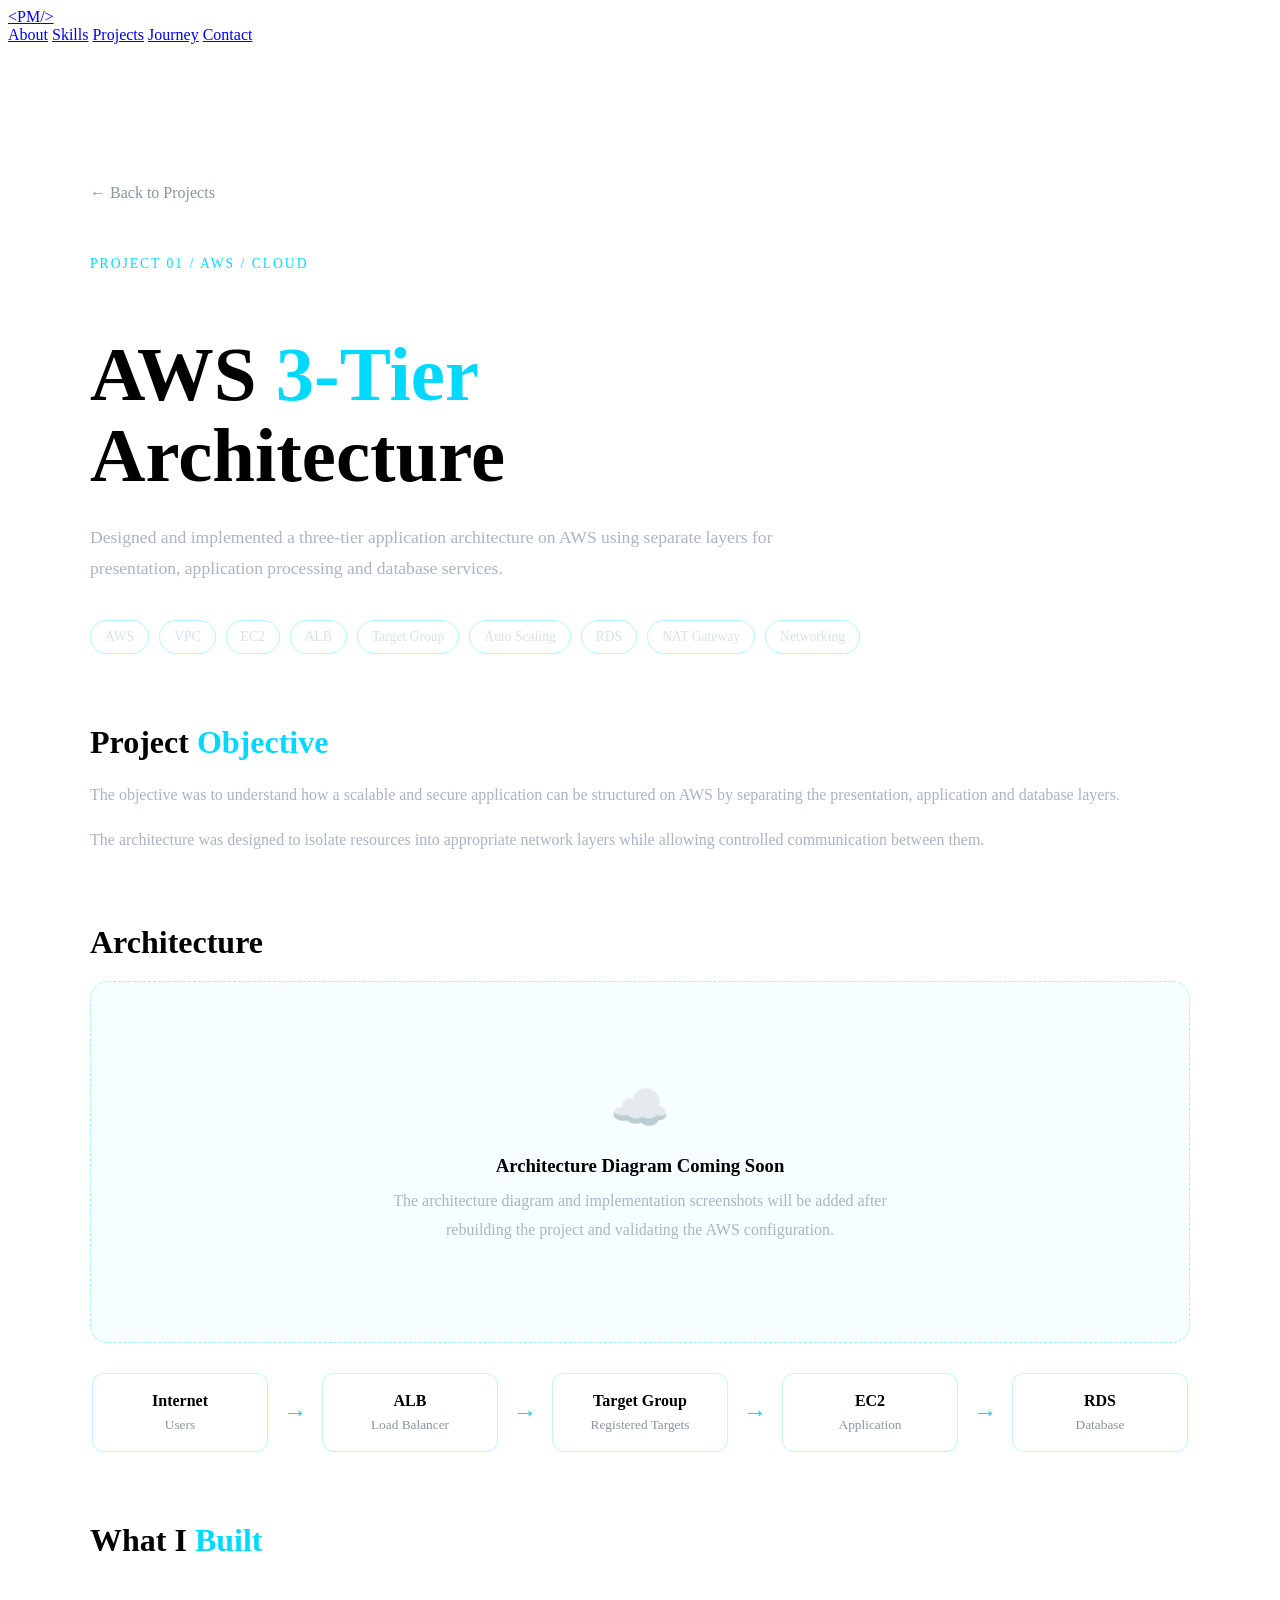
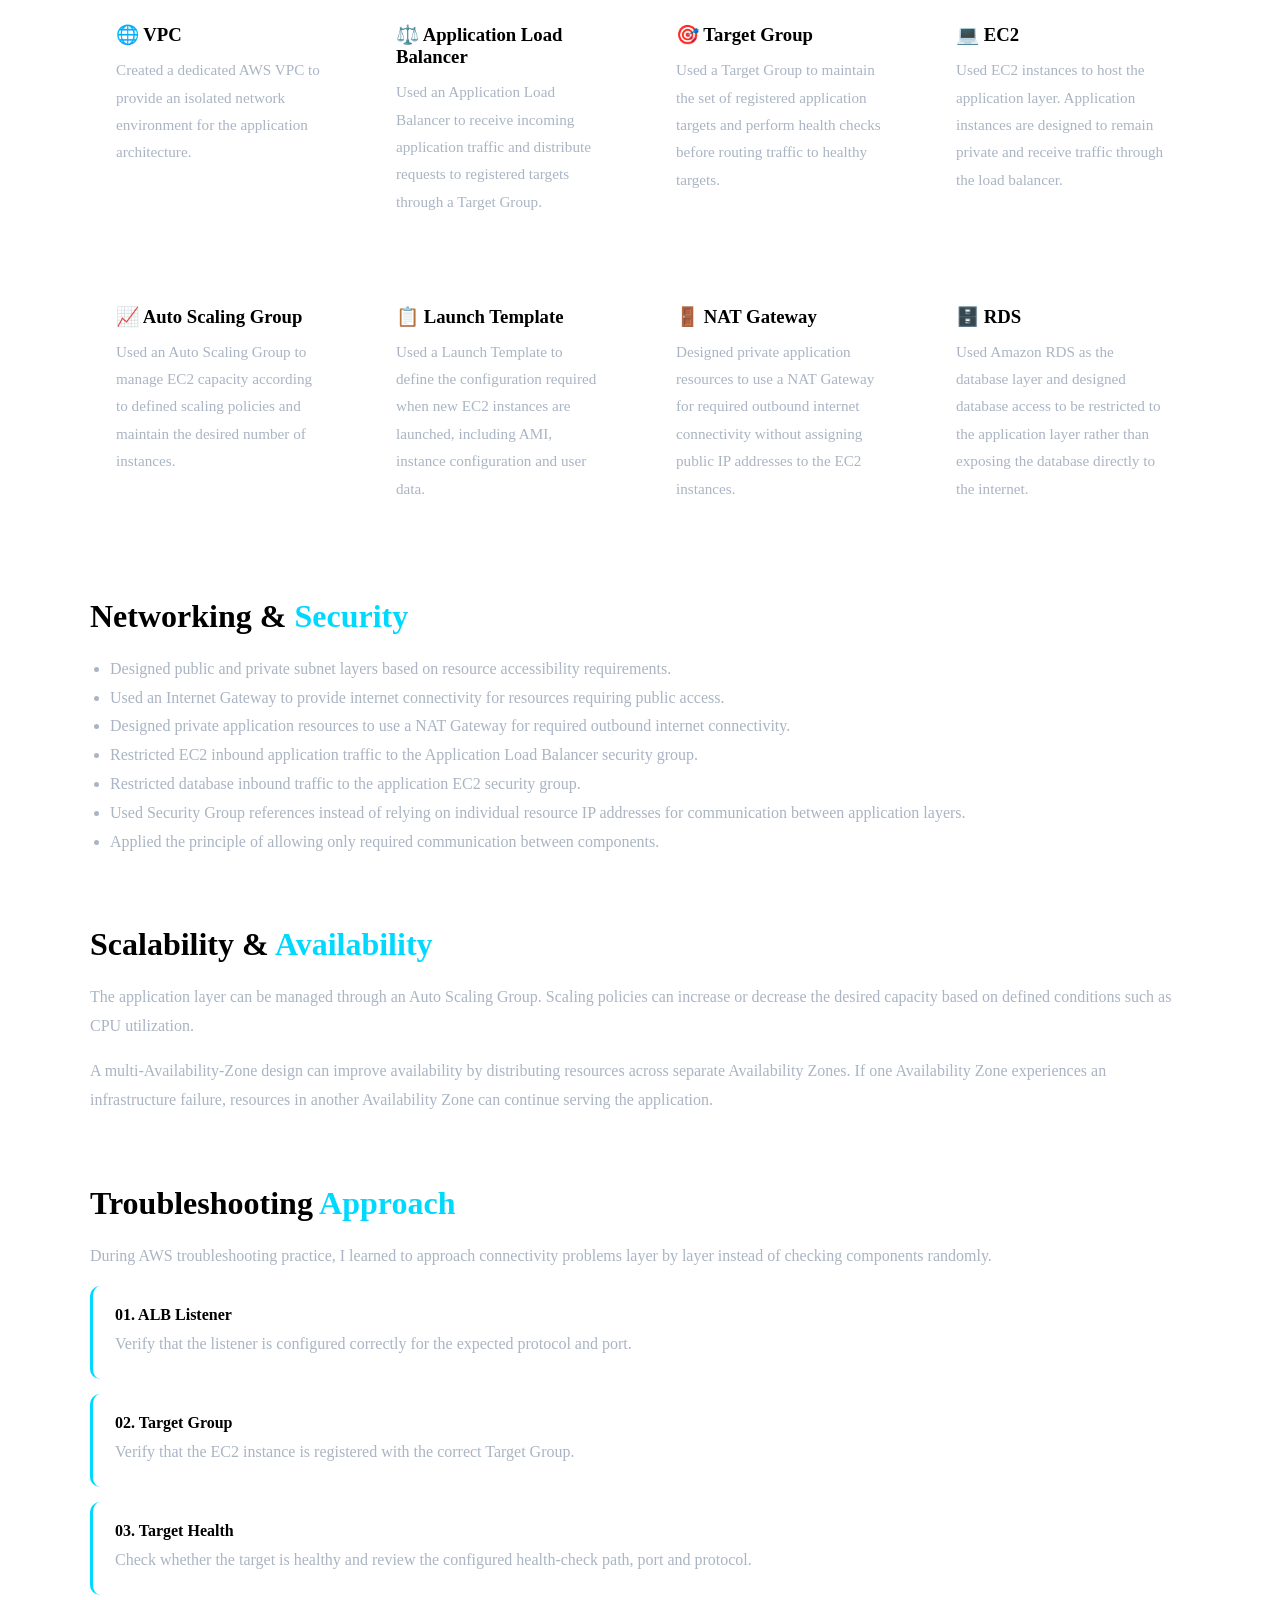
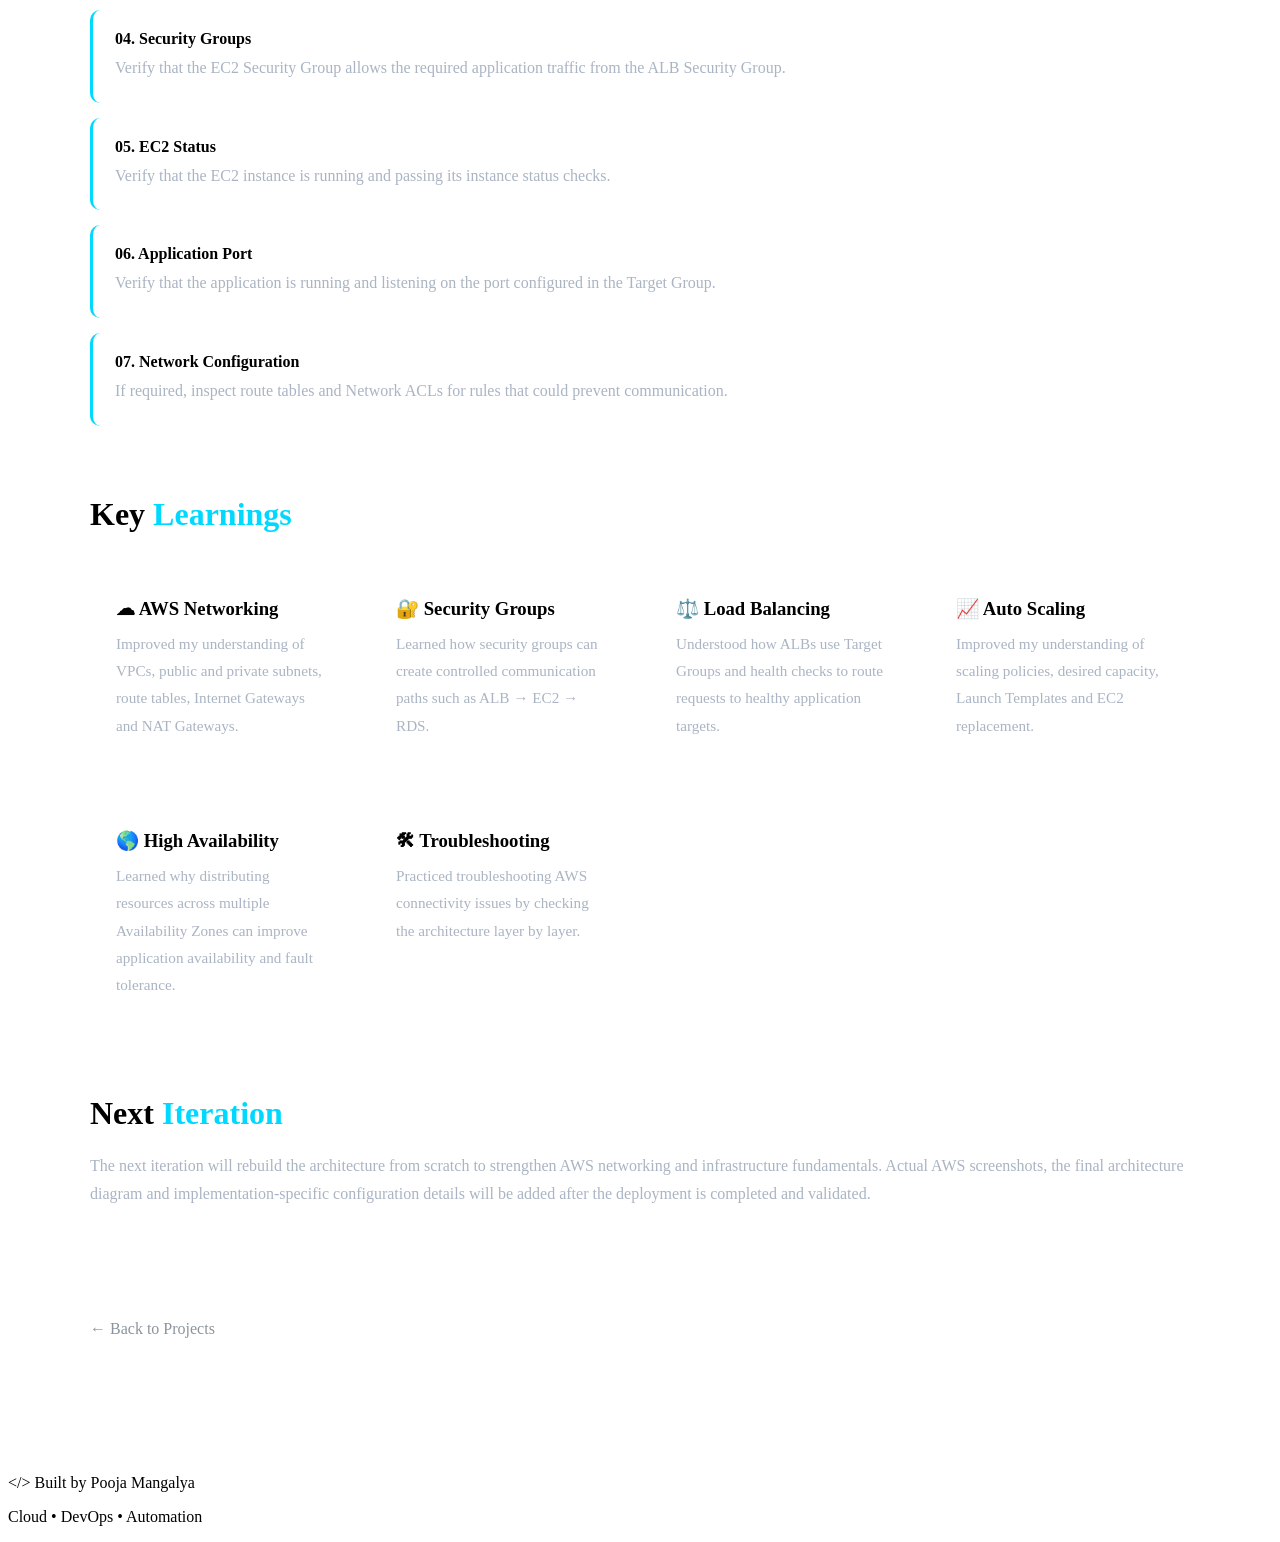
==== commit 59d9f43e: "Update project-aws.html" ====
--- a/project-aws.html
+++ b/project-aws.html
@@ -10,7 +10,7 @@
     <meta name="description"
         content="AWS 3-Tier Architecture project by Pooja Mangalya.">
 
-    <link rel="stylesheet" href="style.css">
+ <!--   <link rel="stylesheet" href="style.css">  -->
 
     <style>
         /* =========================
@@ -22,6 +22,14 @@
             margin: 0 auto;
             padding: 140px 24px 80px;
         }
+
+        
+        .case-study {
+    opacity: 1 !important;
+    visibility: visible !important;
+    display: block !important;
+    transform: none !important;
+}
 
         .back-link {
             display: inline-block;
@@ -228,6 +236,13 @@
             }
 
         }
+
+        .case-study {
+    opacity: 1 !important;
+    visibility: visible !important;
+    display: block !important;
+    transform: none !important;
+}
     </style>
 
 </head>
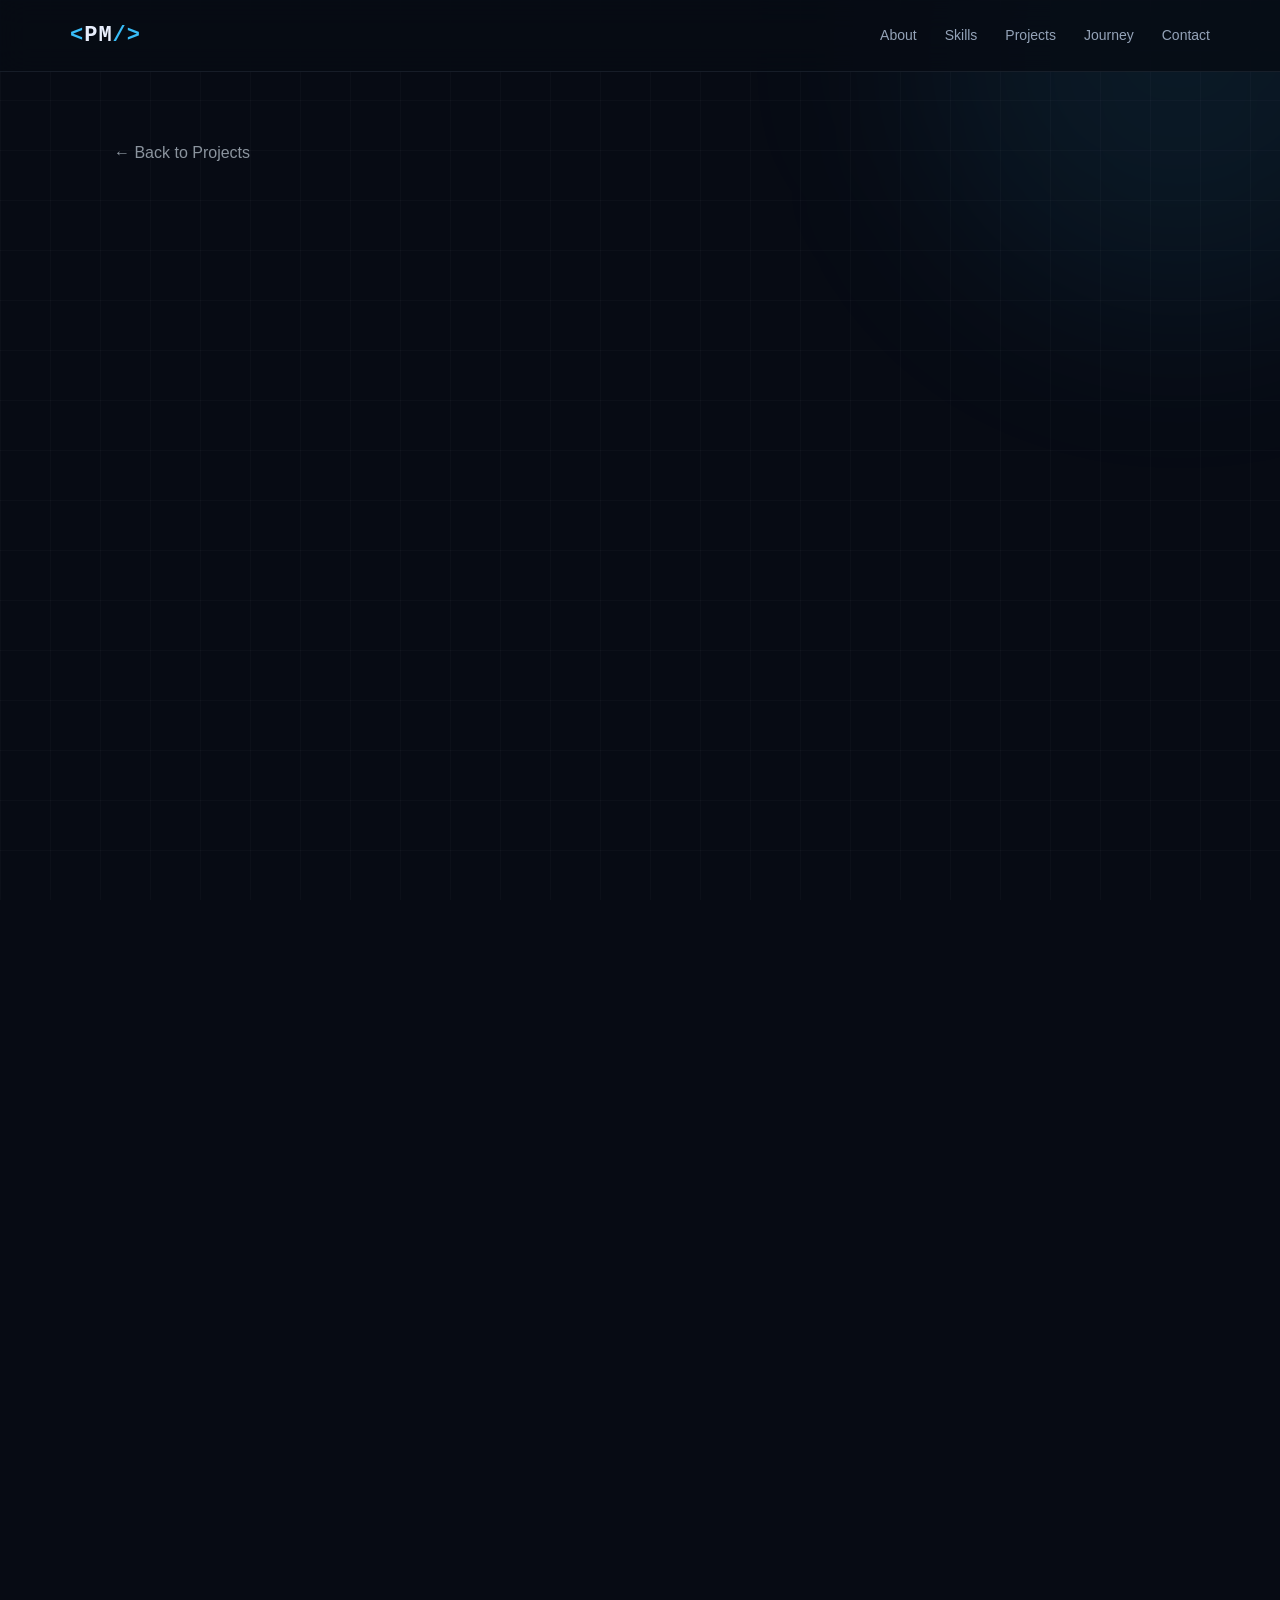
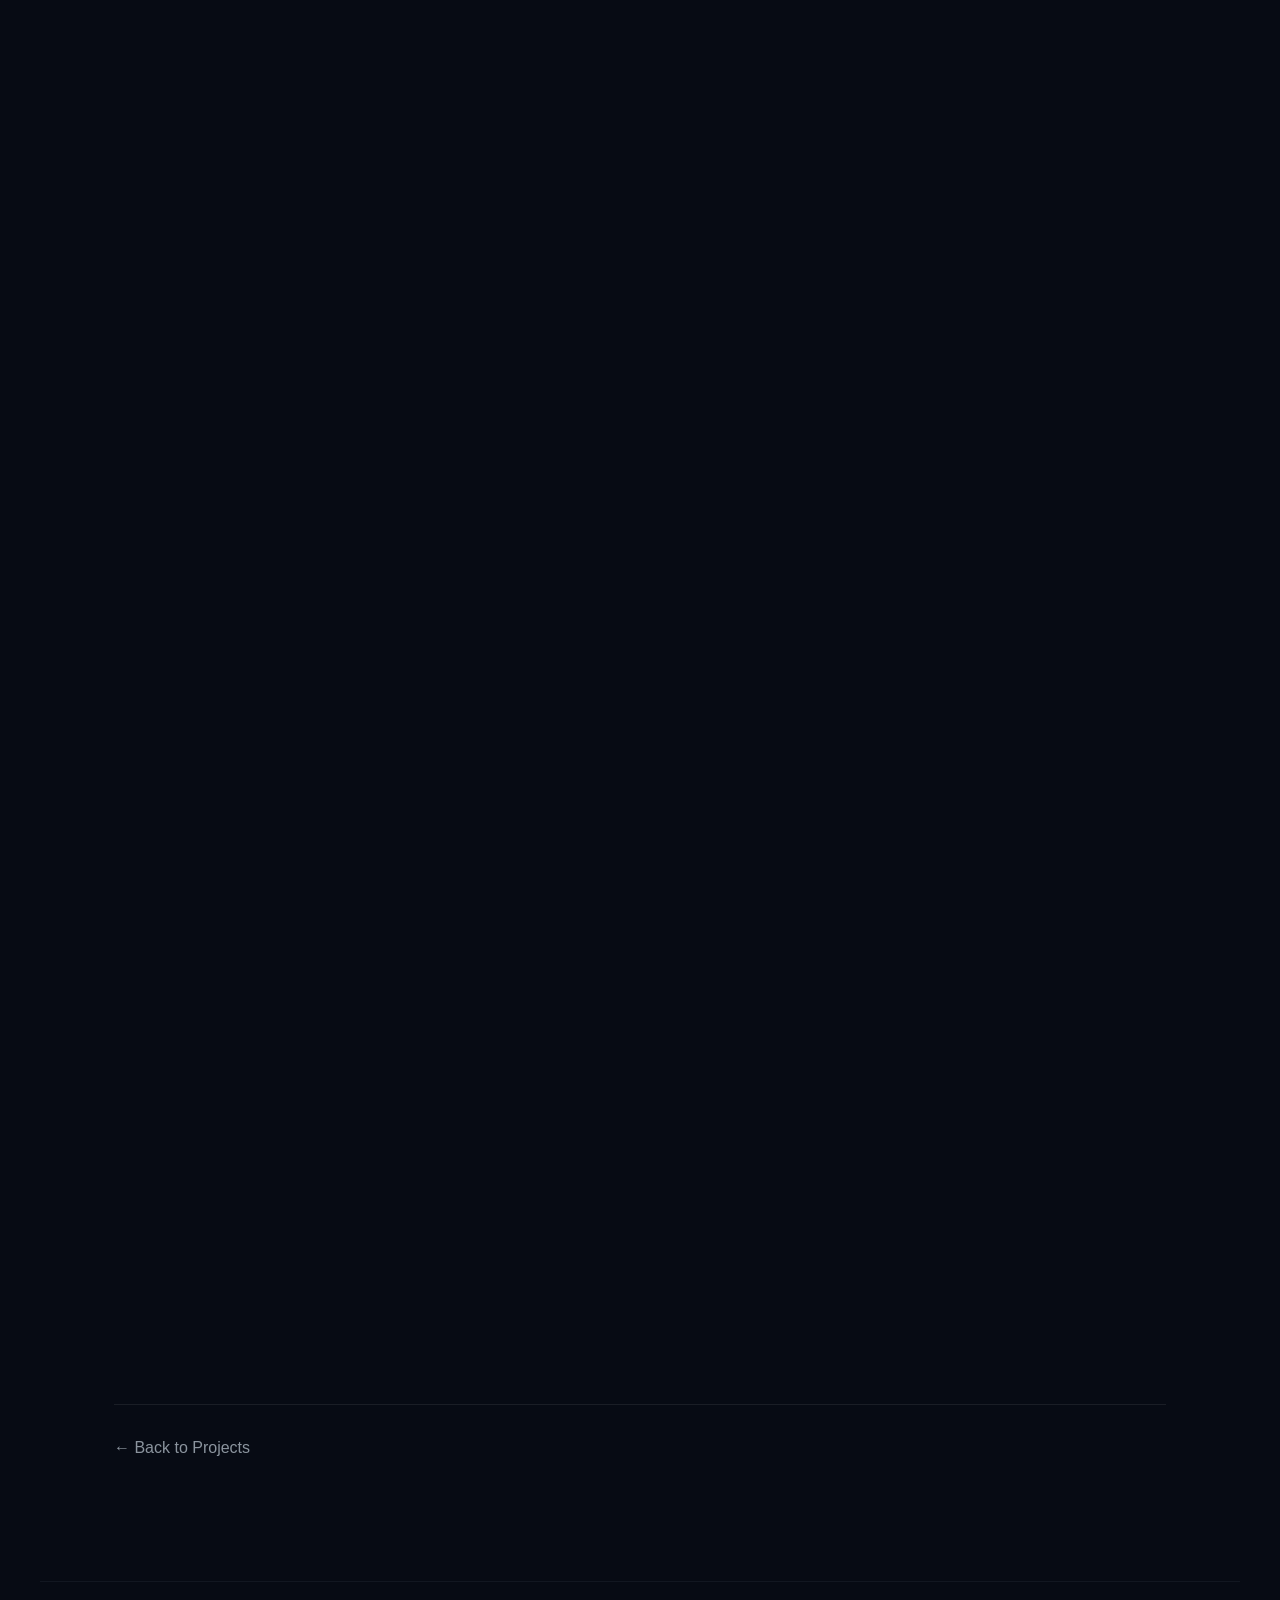
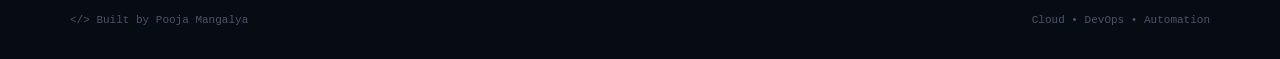
==== commit d9419cc9: "Update project-aws.html" ====
--- a/project-aws.html
+++ b/project-aws.html
@@ -10,7 +10,7 @@
     <meta name="description"
         content="AWS 3-Tier Architecture project by Pooja Mangalya.">
 
- <!--   <link rel="stylesheet" href="style.css">  -->
+    <link rel="stylesheet" href="style.css">  
 
     <style>
         /* =========================
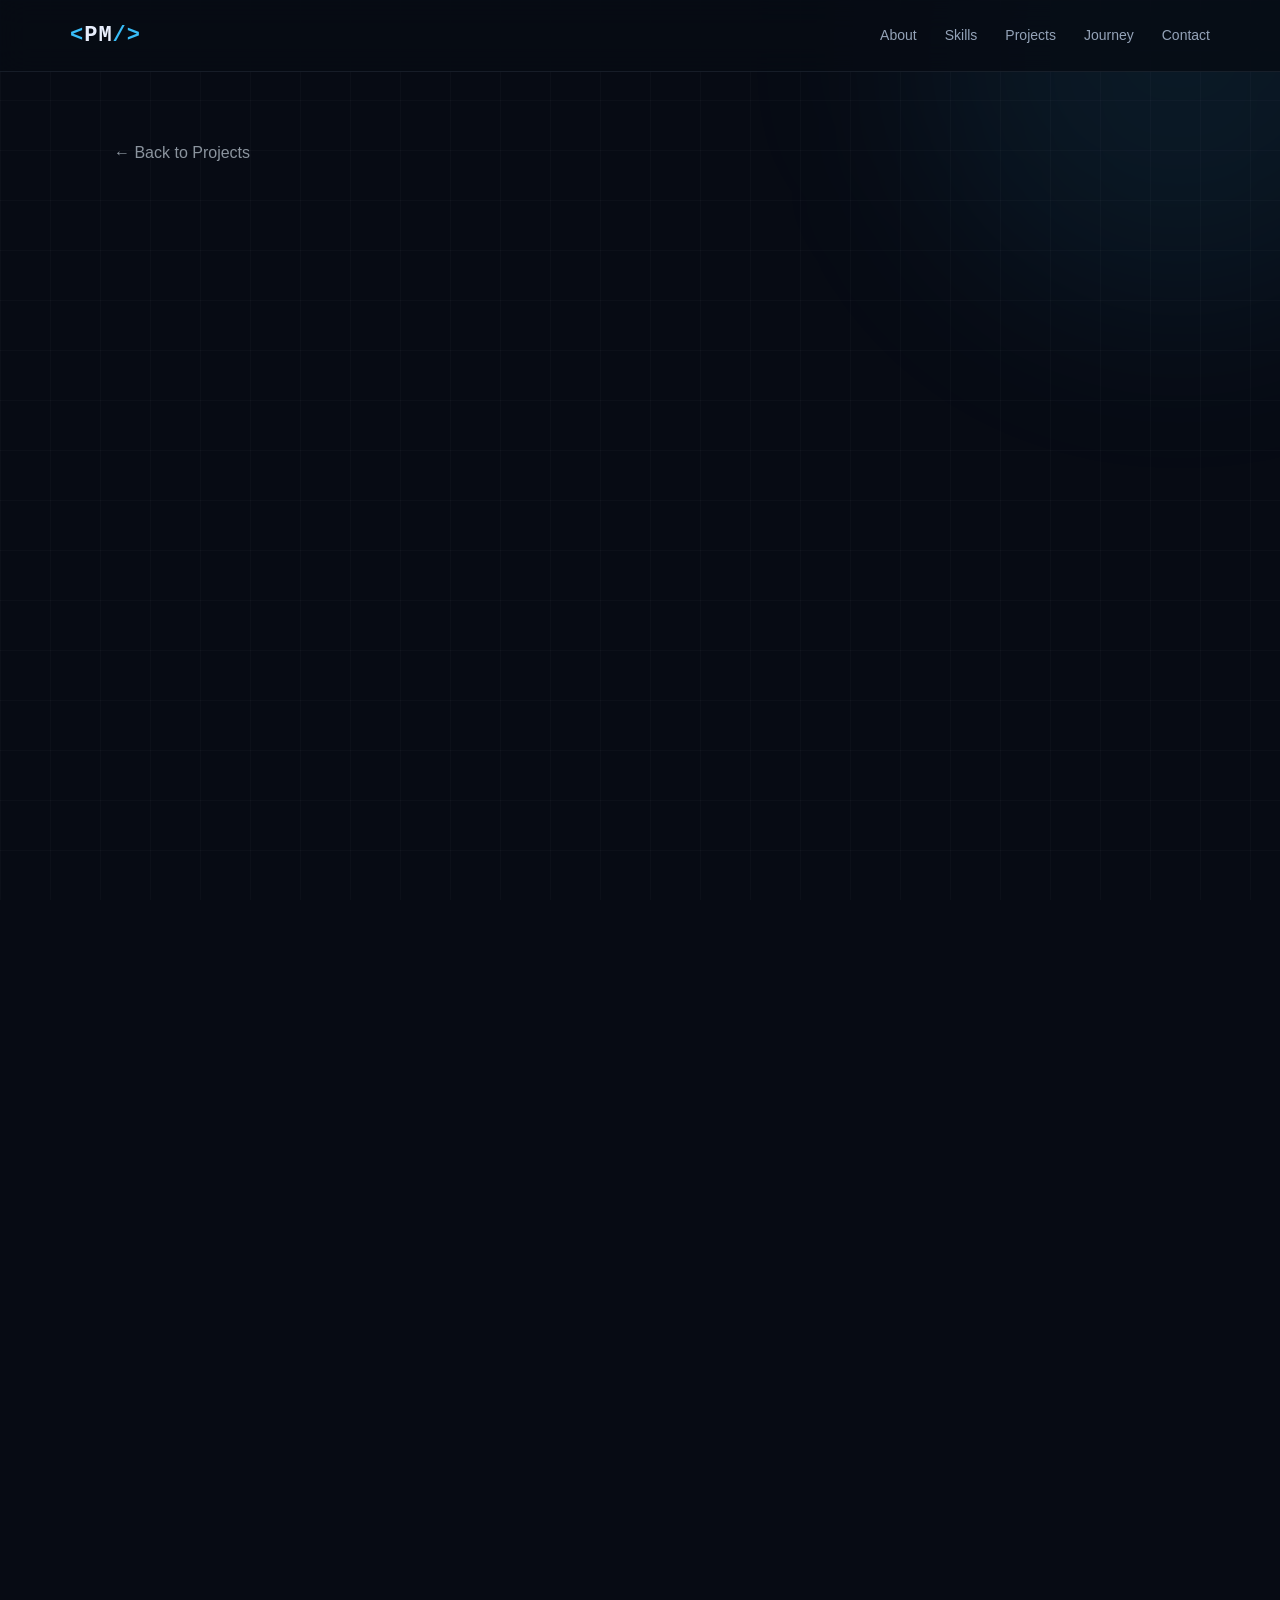
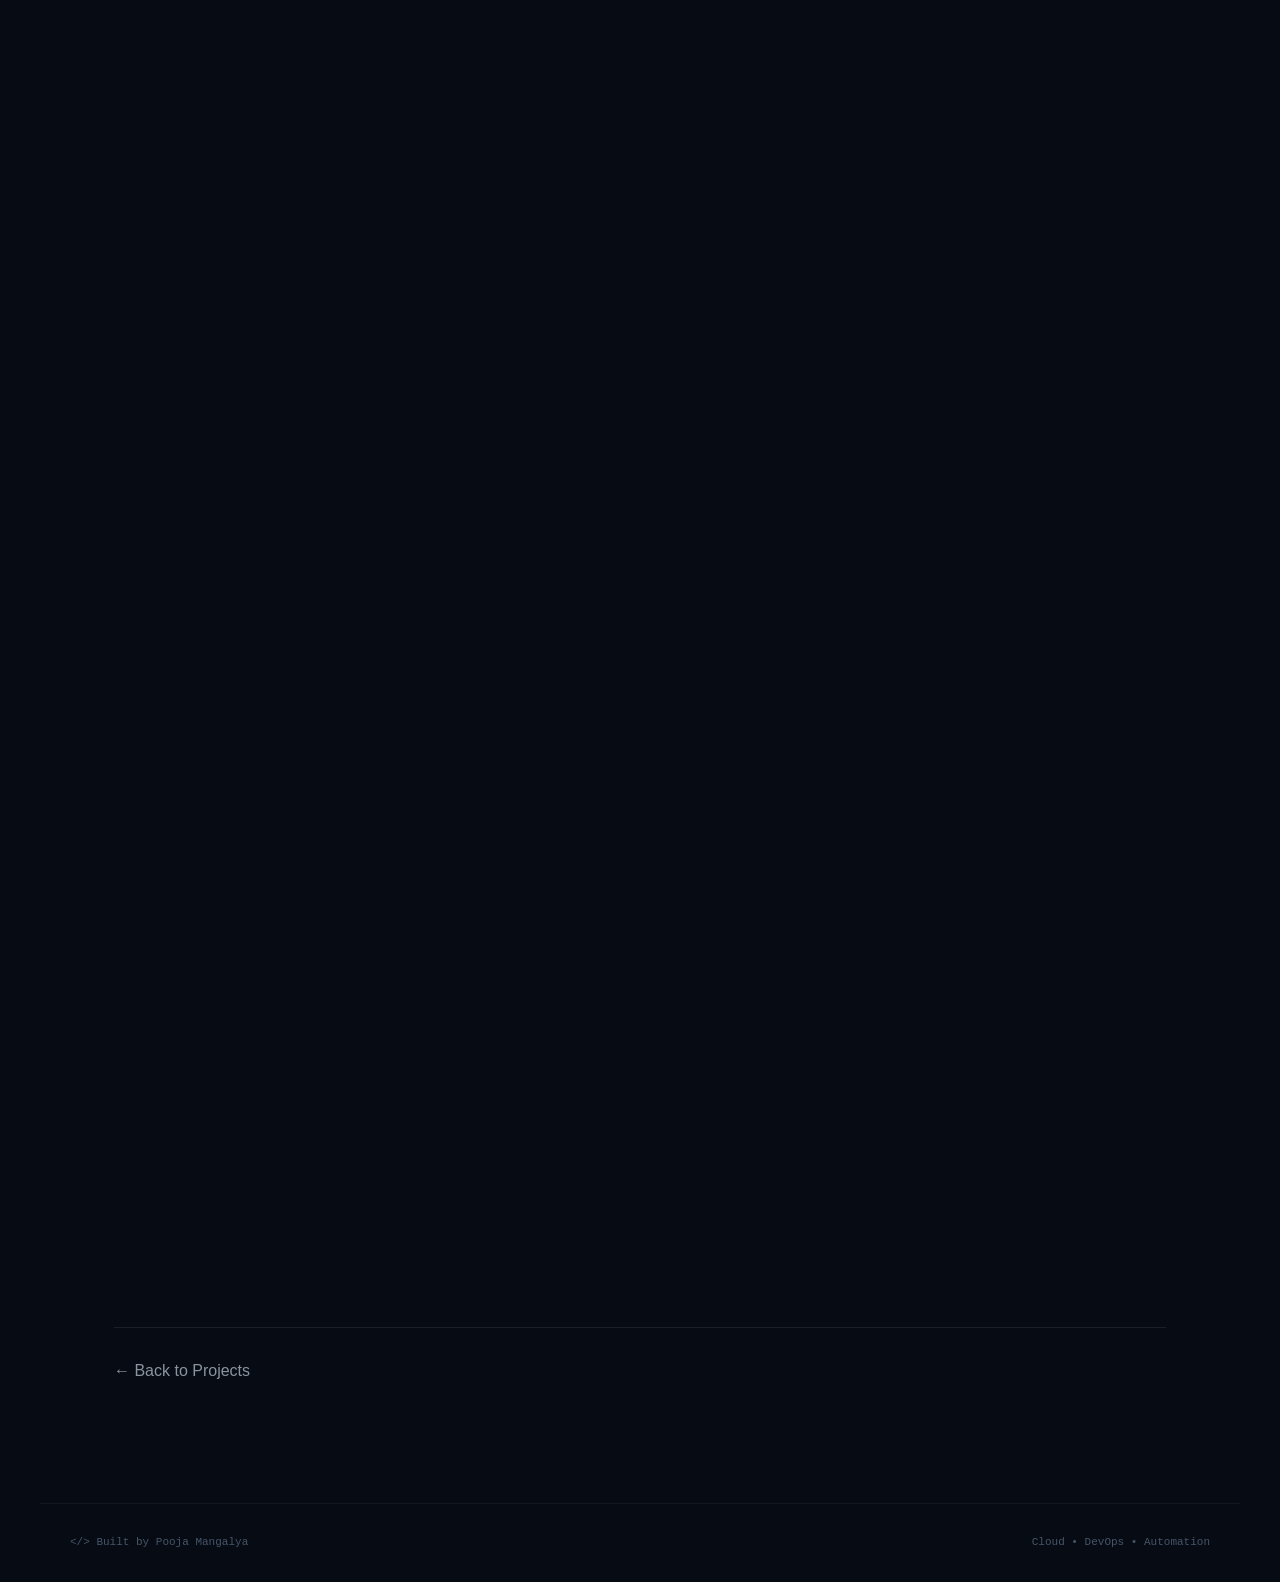
==== commit 657d0b48: "Update project-aws.html" ====
--- a/project-aws.html
+++ b/project-aws.html
@@ -24,12 +24,6 @@
         }
 
         
-        .case-study {
-    opacity: 1 !important;
-    visibility: visible !important;
-    display: block !important;
-    transform: none !important;
-}
 
         .back-link {
             display: inline-block;
@@ -237,12 +231,7 @@
 
         }
 
-        .case-study {
-    opacity: 1 !important;
-    visibility: visible !important;
-    display: block !important;
-    transform: none !important;
-}
+    
     </style>
 
 </head>
@@ -811,13 +800,13 @@
                 Next <span>Iteration</span>
             </h2>
 
-            <p>
+         <!--   <p>
                 The next iteration will rebuild the architecture from scratch
                 to strengthen AWS networking and infrastructure fundamentals.
                 Actual AWS screenshots, the final architecture diagram and
                 implementation-specific configuration details will be added
                 after the deployment is completed and validated.
-            </p>
+            </p> -->
 
         </section>
 
